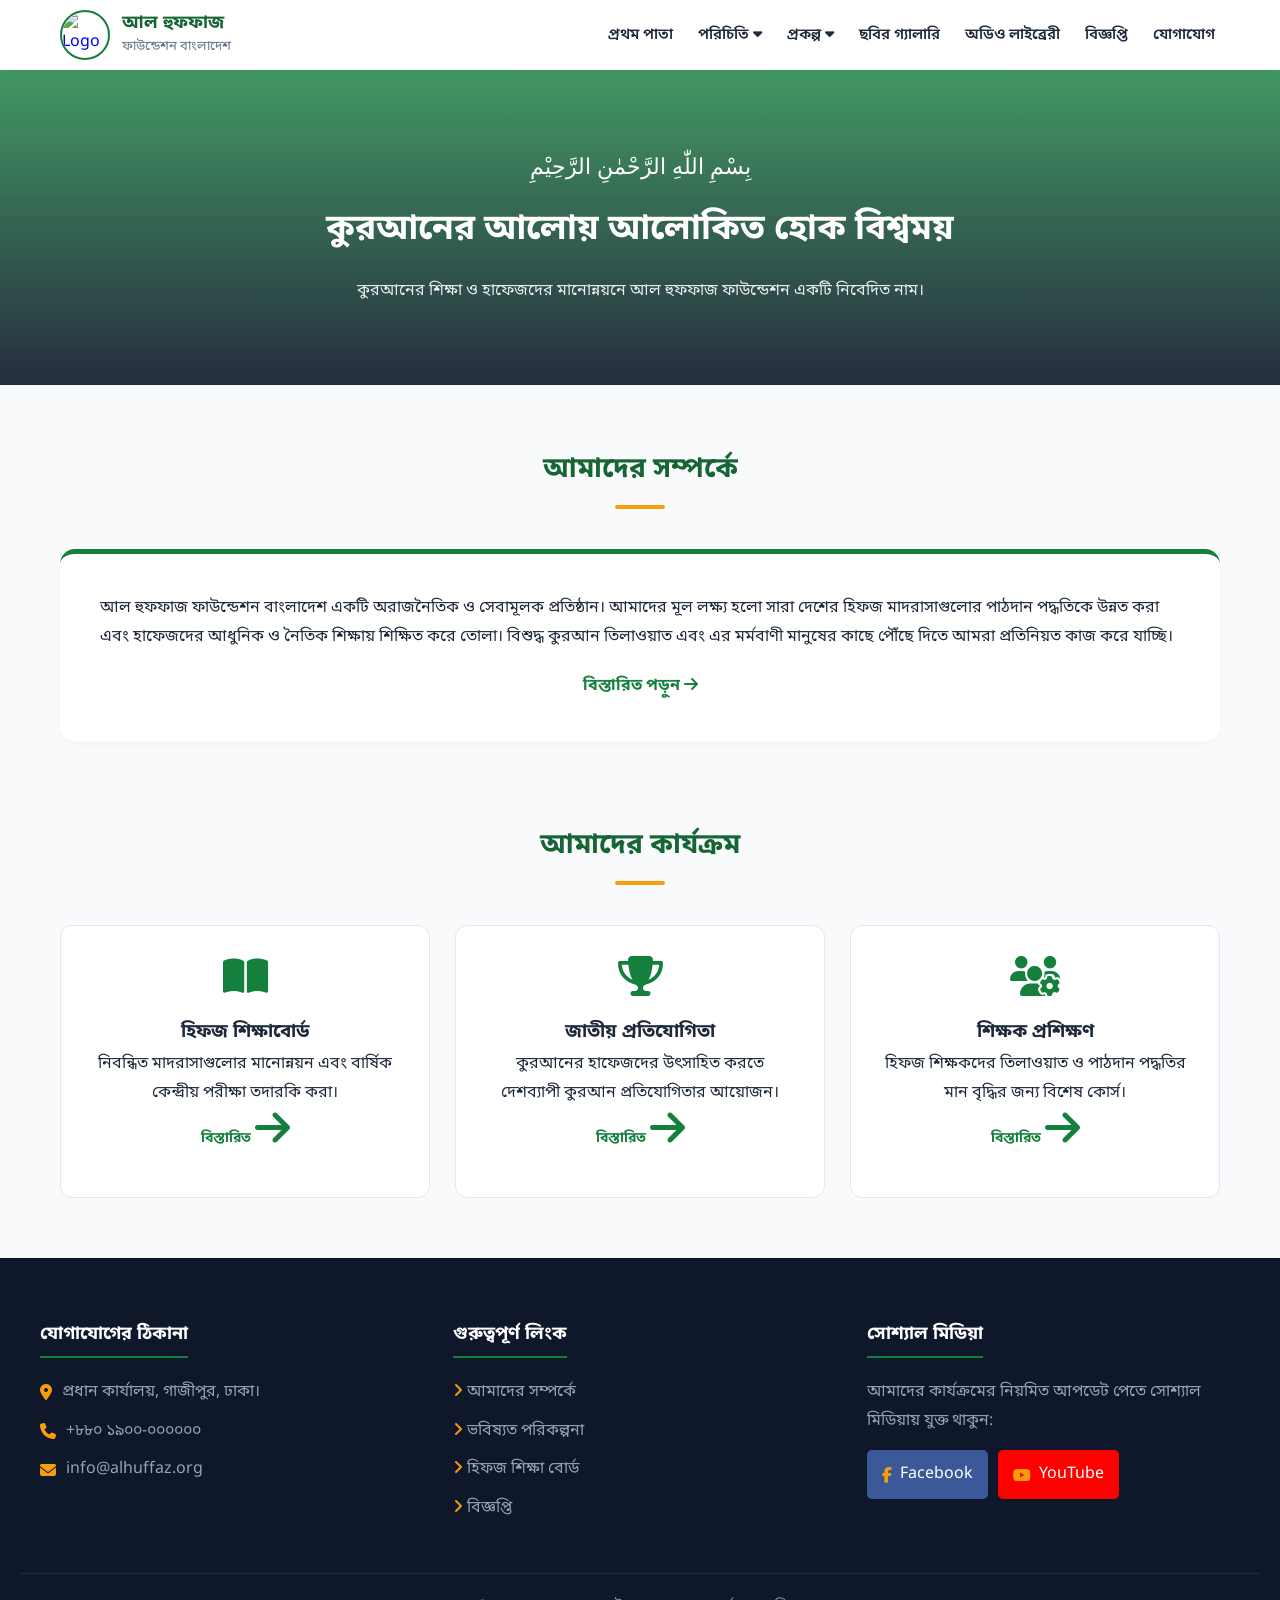
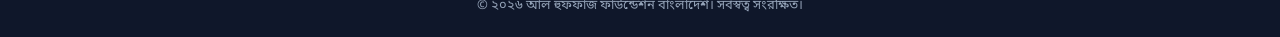
==== public/index.html @ b419d09e "Update index.html" ====
<!DOCTYPE html>
<html lang="bn">
<head>
    <meta charset="UTF-8">
    <meta name="viewport" content="width=device-width, initial-scale=1.0">
    <title>আল হুফফাজ ফাউন্ডেশন বাংলাদেশ | কুরআনের আলোয় আলোকিত বিশ্ব</title>
    
    <link href="https://fonts.googleapis.com/css2?family=Noto+Sans+Bengali:wght@300;400;500;600;700&display=swap" rel="stylesheet">
    <link rel="stylesheet" href="https://cdnjs.cloudflare.com/ajax/libs/font-awesome/6.4.0/css/all.min.css">

    <style>
        :root {
            --primary: #15803d; 
            --primary-dark: #166534;
            --accent: #f59e0b;
            --bg-soft: #f8fafc;
            --white: #ffffff;
            --text-main: #1e293b;
            --text-muted: #64748b;
            --shadow: 0 10px 15px -3px rgba(0, 0, 0, 0.1);
        }

        * { margin: 0; padding: 0; box-sizing: border-box; scroll-behavior: smooth; }
        body { font-family: 'Noto Sans Bengali', sans-serif; background-color: var(--bg-soft); color: var(--text-main); line-height: 1.8; overflow-x: hidden; }

        /* --- Header --- */
        header { background: var(--white); padding: 10px 0; position: sticky; top: 0; z-index: 1000; box-shadow: 0 2px 10px rgba(0,0,0,0.05); }
        .nav-container { max-width: 1200px; margin: 0 auto; padding: 0 20px; display: flex; justify-content: space-between; align-items: center; }
        .logo-section { display: flex; align-items: center; gap: 12px; text-decoration: none; }
        .logo-section img { width: 50px; height: 50px; border-radius: 50%; border: 2px solid var(--primary); }
        .logo-text h1 { font-size: 18px; color: var(--primary-dark); font-weight: 700; line-height: 1.2; }

        /* Navigation */
        .nav-links { display: flex; gap: 15px; list-style: none; margin: 0; }
        .nav-links li { position: relative; }
        .nav-links a { text-decoration: none; color: var(--text-main); font-weight: 600; font-size: 15px; padding: 10px 5px; transition: 0.3s; display: block; }
        .nav-links a:hover { color: var(--primary); }

        /* Dropdown */
        .dropdown-menu { display: none; position: absolute; top: 100%; left: 0; background: var(--white); min-width: 220px; box-shadow: var(--shadow); border-radius: 5px; padding: 10px 0; border: 1px solid #edf2f7; z-index: 1001; }
        @media (min-width: 1025px) { .dropdown:hover .dropdown-menu { display: block; } }
        .dropdown-menu a { display: block; padding: 8px 20px; font-weight: 400; border-bottom: 1px solid #f1f5f9; }

        /* --- Hero --- */
        .hero { background: linear-gradient(rgba(21, 128, 61, 0.8), rgba(15, 23, 42, 0.9)), url('https://images.unsplash.com/photo-1584281723351-95ad9970422c?auto=format&fit=crop&w=1600&q=80') center/cover; height: 35vh; display: flex; flex-direction: column; justify-content: center; align-items: center; text-align: center; color: white; padding: 20px; }
        .hero h2 { font-size: 2.2rem; margin-bottom: 15px; }

        /* --- Container --- */
        .container { max-width: 1200px; margin: 60px auto; padding: 0 20px; }
        .section-title { text-align: center; margin-bottom: 40px; }
        .section-title h2 { color: var(--primary-dark); font-size: 28px; }
        .line { width: 50px; height: 4px; background: var(--accent); margin: 10px auto; border-radius: 2px; }

        .content-card { background: var(--white); padding: 40px; border-radius: 15px; box-shadow: 0 4px 6px rgba(0,0,0,0.02); border-top: 5px solid var(--primary); }
        .activities-grid { display: grid; grid-template-columns: repeat(auto-fit, minmax(300px, 1fr)); gap: 25px; margin-top: 40px; }
        .card { background: var(--white); padding: 30px; border-radius: 12px; text-align: center; transition: 0.3s; border: 1px solid #e2e8f0; }
        .card:hover { transform: translateY(-5px); box-shadow: var(--shadow); }
        .card i { font-size: 40px; color: var(--primary); margin-bottom: 20px; }

        /* --- Footer --- */
        footer { background: #0f172a; color: #94a3b8; padding: 60px 20px 20px; }
        .footer-grid { max-width: 1200px; margin: 0 auto; display: grid; grid-template-columns: repeat(auto-fit, minmax(250px, 1fr)); gap: 40px; }
        .footer-col h4 { color: white; margin-bottom: 20px; font-size: 18px; border-bottom: 2px solid var(--primary); display: inline-block; padding-bottom: 5px; }
        .footer-col p { display: flex; align-items: center; gap: 10px; margin-bottom: 10px; }
        .footer-col i { color: var(--accent); }
        .footer-links { list-style: none; padding: 0; }
        .footer-links li { margin-bottom: 10px; }
        .footer-links a { color: #94a3b8; text-decoration: none; transition: 0.3s; }
        .footer-links a:hover { color: var(--accent); padding-left: 5px; }
        
        .social-icons { display: flex; flex-wrap: wrap; gap: 10px; margin-top: 15px; }
        .social-icons a { color: #fff; padding: 10px 15px; border-radius: 5px; text-decoration: none; display: inline-flex; align-items: center; gap: 8px; transition: 0.3s; }
        .social-icons .fb { background: #3b5998; }
        .social-icons .yt { background: #ff0000; }
        .social-icons a:hover { opacity: 0.8; }

        .footer-bottom { text-align: center; margin-top: 40px; padding-top: 20px; border-top: 1px solid #1e293b; font-size: 13px; }

        /* Mobile Menu */
        .menu-toggle { display: none; font-size: 24px; cursor: pointer; color: var(--primary); }

        @media (max-width: 1024px) {
            .nav-links { 
                position: fixed; top: 70px; right: -100%; /* মেনু ডানদিকে লুকানো */
                width: 280px; height: calc(100vh - 70px); background: white; 
                flex-direction: column; padding: 20px; box-shadow: -5px 0 15px rgba(0,0,0,0.1); 
                transition: right 0.4s ease-in-out; /* স্লাইড অ্যানিমেশন */
                z-index: 1000; overflow-y: auto; display: flex; margin: 0;
            }
            .nav-links.active { right: 0; /* ক্লিক করলে ডানদিক থেকে আসবে */ }
            .dropdown-menu { position: static; box-shadow: none; border-left: 2px solid var(--primary); margin-left: 10px; display: none; }
            .dropdown.active .dropdown-menu { display: block; }
            .menu-toggle { display: block; }
            .hero h2 { font-size: 1.5rem; }
        }
    </style>
</head>
<body>

    <header>
        <div class="nav-container">
            <a href="index.html" class="logo-section">
                <img src="https://res.cloudinary.com/ddvprmv9g/image/upload/v1777644601/gu7xxpbkokyrx9wgifsn.jpg" alt="Logo">
                <div class="logo-text">
                    <h1>আল হুফফাজ <br><small style="font-weight: 400; color: var(--text-muted); font-size: 13px;">ফাউন্ডেশন বাংলাদেশ</small></h1>
                </div>
            </a>

            <div class="menu-toggle" onclick="toggleMenu()">
                <i class="fas fa-bars"></i>
            </div>

            <ul class="nav-links" id="navLinks">
                <li><a href="index.html">প্রথম পাতা</a></li>
                <li class="dropdown">
                    <a href="javascript:void(0)" onclick="toggleDropdown(this.parentElement)">পরিচিতি <i class="fas fa-caret-down"></i></a>
                    <ul class="dropdown-menu">
                        <li><a href="about.html">আমাদের সম্পর্কে</a></li>
                        <li><a href="mission.html">লক্ষ্য ও উদ্দেশ্য</a></li>
                        <li><a href="plan.html">ভবিষ্যত পরিকল্পনা</a></li>
                        <li><a href="committee.html">কর্মকর্তাবৃন্দ</a></li>
                    </ul>
                </li>
                <li class="dropdown">
                    <a href="javascript:void(0)" onclick="toggleDropdown(this.parentElement)">প্রকল্প <i class="fas fa-caret-down"></i></a>
                    <ul class="dropdown-menu">
                        <li><a href="board.html">হিফজ শিক্ষা বোর্ড</a></li>
                        <li><a href="competition.html">জাতীয় হিফজুল কুরআন প্রতিযোগিতা</a></li>
                        <li><a href="training.html">হিফজ শিক্ষক প্রশিক্ষণ কোর্স</a></li>
                    </ul>
                </li>
                <li><a href="gallery.html">ছবির গ্যালারি</a></li>
                <li><a href="audio.html">অডিও লাইব্রেরী</a></li>
                <li><a href="notice.html">বিজ্ঞপ্তি</a></li>
                <li><a href="contact.html">যোগাযোগ</a></li>
            </ul>
        </div>
    </header>

    <section class="hero">
        <div style="font-size: 22px; margin-bottom: 10px;">بِسْمِ اللّٰهِ الرَّحْمٰنِ الرَّحِيْمِ</div>
        <h2>কুরআনের আলোয় আলোকিত হোক বিশ্বময়</h2>
        <p style="max-width: 700px; opacity: 0.9;">কুরআনের শিক্ষা ও হাফেজদের মানোন্নয়নে আল হুফফাজ ফাউন্ডেশন একটি নিবেদিত নাম।</p>
    </section>

    <div class="container">
        <section id="about">
            <div class="section-title">
                <h2>আমাদের সম্পর্কে</h2>
                <div class="line"></div>
            </div>
            <div class="content-card">
                <p>আল হুফফাজ ফাউন্ডেশন বাংলাদেশ একটি অরাজনৈতিক ও সেবামূলক প্রতিষ্ঠান। আমাদের মূল লক্ষ্য হলো সারা দেশের হিফজ মাদরাসাগুলোর পাঠদান পদ্ধতিকে উন্নত করা এবং হাফেজদের আধুনিক ও নৈতিক শিক্ষায় শিক্ষিত করে তোলা। বিশুদ্ধ কুরআন তিলাওয়াত এবং এর মর্মবাণী মানুষের কাছে পৌঁছে দিতে আমরা প্রতিনিয়ত কাজ করে যাচ্ছি।</p>
                <div style="text-align: center; margin-top: 20px;">
                    <a href="about.html" style="color: var(--primary); font-weight: bold; text-decoration: none;">বিস্তারিত পড়ুন <i class="fas fa-arrow-right"></i></a>
                </div>
            </div>
        </section>

        <section id="activities" style="margin-top: 80px;">
            <div class="section-title">
                <h2>আমাদের কার্যক্রম</h2>
                <div class="line"></div>
            </div>
            <div class="activities-grid">
                <div class="card">
                    <i class="fas fa-book-open"></i>
                    <h3>হিফজ শিক্ষাবোর্ড</h3>
                    <p>নিবন্ধিত মাদরাসাগুলোর মানোন্নয়ন এবং বার্ষিক কেন্দ্রীয় পরীক্ষা তদারকি করা।</p>
                    <a href="board.html" style="color: var(--primary); font-size: 14px; text-decoration: none; font-weight: bold;">বিস্তারিত <i class="fas fa-arrow-right"></i></a>
                </div>
                <div class="card">
                    <i class="fas fa-trophy"></i>
                    <h3>জাতীয় প্রতিযোগিতা</h3>
                    <p>কুরআনের হাফেজদের উৎসাহিত করতে দেশব্যাপী কুরআন প্রতিযোগিতার আয়োজন।</p>
                    <a href="competition.html" style="color: var(--primary); font-size: 14px; text-decoration: none; font-weight: bold;">বিস্তারিত <i class="fas fa-arrow-right"></i></a>
                </div>
                <div class="card">
                    <i class="fas fa-users-gear"></i>
                    <h3>শিক্ষক প্রশিক্ষণ</h3>
                    <p>হিফজ শিক্ষকদের তিলাওয়াত ও পাঠদান পদ্ধতির মান বৃদ্ধির জন্য বিশেষ কোর্স।</p>
                    <a href="training.html" style="color: var(--primary); font-size: 14px; text-decoration: none; font-weight: bold;">বিস্তারিত <i class="fas fa-arrow-right"></i></a>
                </div>
            </div>
        </section>
    </div>

    <footer>
        <div class="footer-grid">
            <div class="footer-col">
                <h4>যোগাযোগের ঠিকানা</h4>
                <p><i class="fas fa-map-marker-alt"></i> প্রধান কার্যালয়, গাজীপুর, ঢাকা।</p>
                <p><i class="fas fa-phone"></i> +৮৮০ ১৯০০-০০০০০০</p>
                <p><i class="fas fa-envelope"></i> info@alhuffaz.org</p>
            </div>
            <div class="footer-col">
                <h4>গুরুত্বপূর্ণ লিংক</h4>
                <ul class="footer-links">
                    <li><a href="about.html"><i class="fas fa-angle-right"></i> আমাদের সম্পর্কে</a></li>
                    <li><a href="plan.html"><i class="fas fa-angle-right"></i> ভবিষ্যত পরিকল্পনা</a></li>
                    <li><a href="board.html"><i class="fas fa-angle-right"></i> হিফজ শিক্ষা বোর্ড</a></li>
                    <li><a href="notice.html"><i class="fas fa-angle-right"></i> বিজ্ঞপ্তি</a></li>
                </ul>
            </div>
            <div class="footer-col">
                <h4>সোশ্যাল মিডিয়া</h4>
                <p style="margin-bottom: 15px;">আমাদের কার্যক্রমের নিয়মিত আপডেট পেতে সোশ্যাল মিডিয়ায় যুক্ত থাকুন:</p>
                <div class="social-icons">
                    <a href="https://www.facebook.com/profile.php?id=61579231990412" target="_blank" class="fb">
                        <i class="fab fa-facebook-f"></i> Facebook
                    </a>
                    <a href="https://youtube.com/@huffazulquran-ju8dk?si=KxaoWaFMnEXE7IXQ" target="_blank" class="yt">
                        <i class="fab fa-youtube"></i> YouTube
                    </a>
                </div>
            </div>
        </div>
        <div class="footer-bottom">
            &copy; ২০২৬ আল হুফফাজ ফাউন্ডেশন বাংলাদেশ। সর্বস্বত্ব সংরক্ষিত।
        </div>
    </footer>

    <script>
        // স্লাইড মেনু ওপেন/ক্লোজ ফাংশন
        function toggleMenu() {
            document.getElementById("navLinks").classList.toggle("active");
        }

        // ড্রপডাউন মেনু টগল ফাংশন
        function toggleDropdown(element) {
            if (window.innerWidth <= 1024) {
                element.classList.toggle("active");
            }
        }
    </script>
</body>
</html>
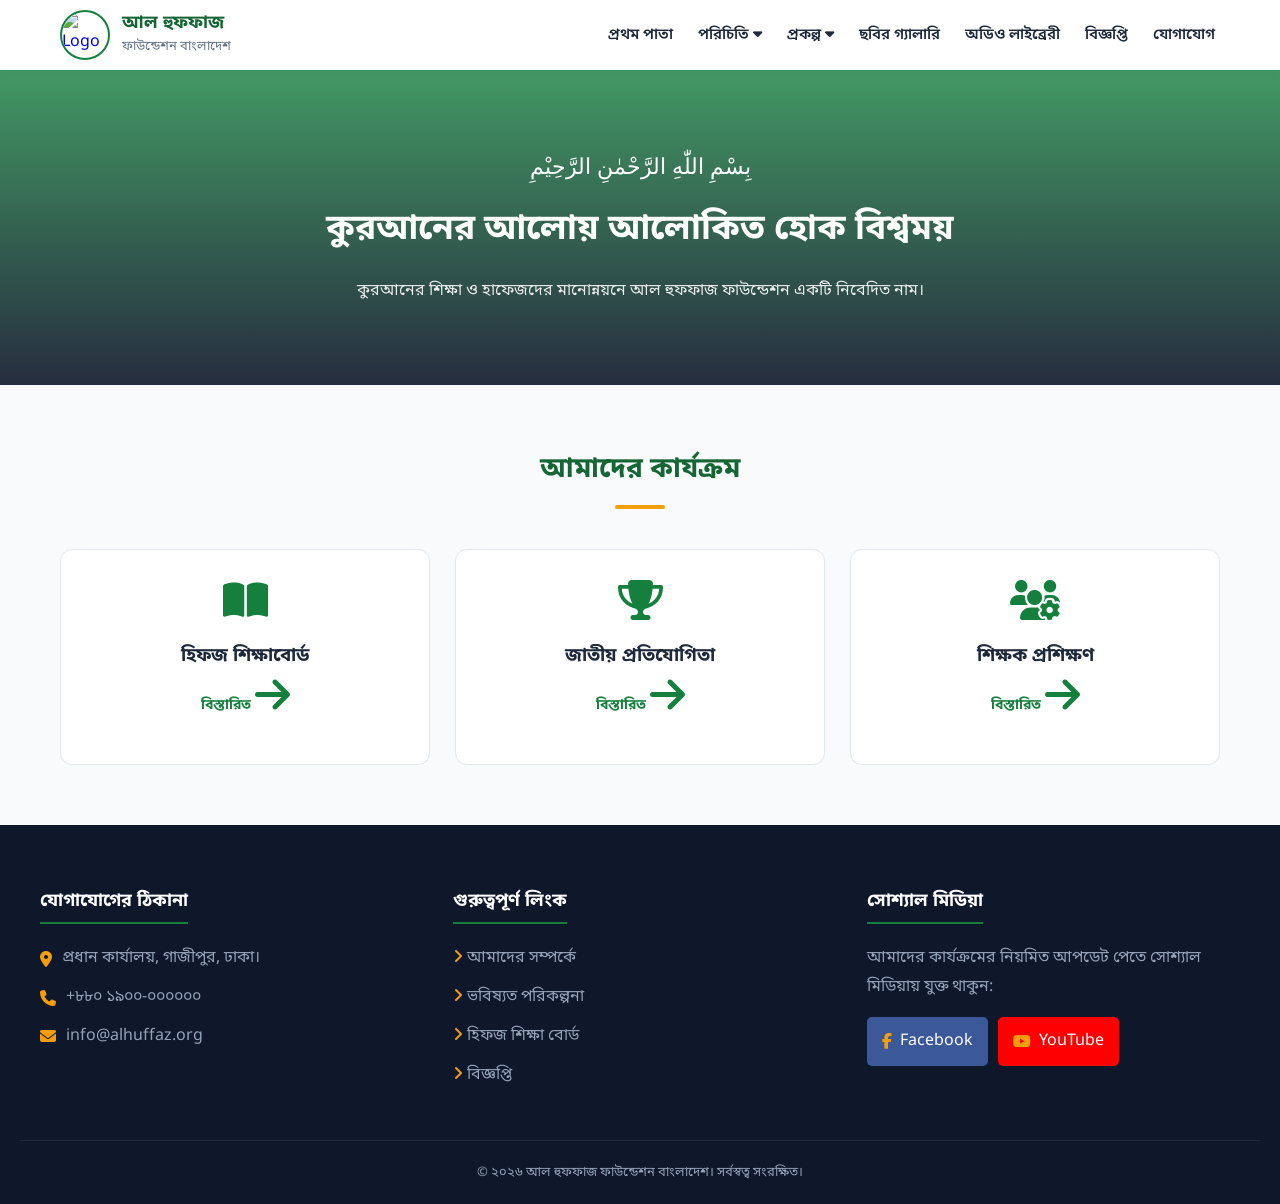
==== commit fd79e725: "Update index.html" ====
--- a/public/index.html
+++ b/public/index.html
@@ -3,161 +3,25 @@
 <head>
     <meta charset="UTF-8">
     <meta name="viewport" content="width=device-width, initial-scale=1.0">
-    <title>আল হুফফাজ ফাউন্ডেশন বাংলাদেশ | কুরআনের আলোয় আলোকিত বিশ্ব</title>
+    <title>আল হুফফাজ ফাউন্ডেশন বাংলাদেশ</title>
     
     <link href="https://fonts.googleapis.com/css2?family=Noto+Sans+Bengali:wght@300;400;500;600;700&display=swap" rel="stylesheet">
     <link rel="stylesheet" href="https://cdnjs.cloudflare.com/ajax/libs/font-awesome/6.4.0/css/all.min.css">
-
-    <style>
-        :root {
-            --primary: #15803d; 
-            --primary-dark: #166534;
-            --accent: #f59e0b;
-            --bg-soft: #f8fafc;
-            --white: #ffffff;
-            --text-main: #1e293b;
-            --text-muted: #64748b;
-            --shadow: 0 10px 15px -3px rgba(0, 0, 0, 0.1);
-        }
-
-        * { margin: 0; padding: 0; box-sizing: border-box; scroll-behavior: smooth; }
-        body { font-family: 'Noto Sans Bengali', sans-serif; background-color: var(--bg-soft); color: var(--text-main); line-height: 1.8; overflow-x: hidden; }
-
-        /* --- Header --- */
-        header { background: var(--white); padding: 10px 0; position: sticky; top: 0; z-index: 1000; box-shadow: 0 2px 10px rgba(0,0,0,0.05); }
-        .nav-container { max-width: 1200px; margin: 0 auto; padding: 0 20px; display: flex; justify-content: space-between; align-items: center; }
-        .logo-section { display: flex; align-items: center; gap: 12px; text-decoration: none; }
-        .logo-section img { width: 50px; height: 50px; border-radius: 50%; border: 2px solid var(--primary); }
-        .logo-text h1 { font-size: 18px; color: var(--primary-dark); font-weight: 700; line-height: 1.2; }
-
-        /* Navigation */
-        .nav-links { display: flex; gap: 15px; list-style: none; margin: 0; }
-        .nav-links li { position: relative; }
-        .nav-links a { text-decoration: none; color: var(--text-main); font-weight: 600; font-size: 15px; padding: 10px 5px; transition: 0.3s; display: block; }
-        .nav-links a:hover { color: var(--primary); }
-
-        /* Dropdown */
-        .dropdown-menu { display: none; position: absolute; top: 100%; left: 0; background: var(--white); min-width: 220px; box-shadow: var(--shadow); border-radius: 5px; padding: 10px 0; border: 1px solid #edf2f7; z-index: 1001; }
-        @media (min-width: 1025px) { .dropdown:hover .dropdown-menu { display: block; } }
-        .dropdown-menu a { display: block; padding: 8px 20px; font-weight: 400; border-bottom: 1px solid #f1f5f9; }
-
-        /* --- Hero --- */
-        .hero { background: linear-gradient(rgba(21, 128, 61, 0.8), rgba(15, 23, 42, 0.9)), url('https://images.unsplash.com/photo-1584281723351-95ad9970422c?auto=format&fit=crop&w=1600&q=80') center/cover; height: 35vh; display: flex; flex-direction: column; justify-content: center; align-items: center; text-align: center; color: white; padding: 20px; }
-        .hero h2 { font-size: 2.2rem; margin-bottom: 15px; }
-
-        /* --- Container --- */
-        .container { max-width: 1200px; margin: 60px auto; padding: 0 20px; }
-        .section-title { text-align: center; margin-bottom: 40px; }
-        .section-title h2 { color: var(--primary-dark); font-size: 28px; }
-        .line { width: 50px; height: 4px; background: var(--accent); margin: 10px auto; border-radius: 2px; }
-
-        .content-card { background: var(--white); padding: 40px; border-radius: 15px; box-shadow: 0 4px 6px rgba(0,0,0,0.02); border-top: 5px solid var(--primary); }
-        .activities-grid { display: grid; grid-template-columns: repeat(auto-fit, minmax(300px, 1fr)); gap: 25px; margin-top: 40px; }
-        .card { background: var(--white); padding: 30px; border-radius: 12px; text-align: center; transition: 0.3s; border: 1px solid #e2e8f0; }
-        .card:hover { transform: translateY(-5px); box-shadow: var(--shadow); }
-        .card i { font-size: 40px; color: var(--primary); margin-bottom: 20px; }
-
-        /* --- Footer --- */
-        footer { background: #0f172a; color: #94a3b8; padding: 60px 20px 20px; }
-        .footer-grid { max-width: 1200px; margin: 0 auto; display: grid; grid-template-columns: repeat(auto-fit, minmax(250px, 1fr)); gap: 40px; }
-        .footer-col h4 { color: white; margin-bottom: 20px; font-size: 18px; border-bottom: 2px solid var(--primary); display: inline-block; padding-bottom: 5px; }
-        .footer-col p { display: flex; align-items: center; gap: 10px; margin-bottom: 10px; }
-        .footer-col i { color: var(--accent); }
-        .footer-links { list-style: none; padding: 0; }
-        .footer-links li { margin-bottom: 10px; }
-        .footer-links a { color: #94a3b8; text-decoration: none; transition: 0.3s; }
-        .footer-links a:hover { color: var(--accent); padding-left: 5px; }
-        
-        .social-icons { display: flex; flex-wrap: wrap; gap: 10px; margin-top: 15px; }
-        .social-icons a { color: #fff; padding: 10px 15px; border-radius: 5px; text-decoration: none; display: inline-flex; align-items: center; gap: 8px; transition: 0.3s; }
-        .social-icons .fb { background: #3b5998; }
-        .social-icons .yt { background: #ff0000; }
-        .social-icons a:hover { opacity: 0.8; }
-
-        .footer-bottom { text-align: center; margin-top: 40px; padding-top: 20px; border-top: 1px solid #1e293b; font-size: 13px; }
-
-        /* Mobile Menu */
-        .menu-toggle { display: none; font-size: 24px; cursor: pointer; color: var(--primary); }
-
-        @media (max-width: 1024px) {
-            .nav-links { 
-                position: fixed; top: 70px; right: -100%; /* মেনু ডানদিকে লুকানো */
-                width: 280px; height: calc(100vh - 70px); background: white; 
-                flex-direction: column; padding: 20px; box-shadow: -5px 0 15px rgba(0,0,0,0.1); 
-                transition: right 0.4s ease-in-out; /* স্লাইড অ্যানিমেশন */
-                z-index: 1000; overflow-y: auto; display: flex; margin: 0;
-            }
-            .nav-links.active { right: 0; /* ক্লিক করলে ডানদিক থেকে আসবে */ }
-            .dropdown-menu { position: static; box-shadow: none; border-left: 2px solid var(--primary); margin-left: 10px; display: none; }
-            .dropdown.active .dropdown-menu { display: block; }
-            .menu-toggle { display: block; }
-            .hero h2 { font-size: 1.5rem; }
-        }
-    </style>
+    
+    <link rel="stylesheet" href="style.css">
 </head>
 <body>
 
-    <header>
-        <div class="nav-container">
-            <a href="index.html" class="logo-section">
-                <img src="https://res.cloudinary.com/ddvprmv9g/image/upload/v1777644601/gu7xxpbkokyrx9wgifsn.jpg" alt="Logo">
-                <div class="logo-text">
-                    <h1>আল হুফফাজ <br><small style="font-weight: 400; color: var(--text-muted); font-size: 13px;">ফাউন্ডেশন বাংলাদেশ</small></h1>
-                </div>
-            </a>
+    <div id="header-placeholder"></div>
 
-            <div class="menu-toggle" onclick="toggleMenu()">
-                <i class="fas fa-bars"></i>
-            </div>
-
-            <ul class="nav-links" id="navLinks">
-                <li><a href="index.html">প্রথম পাতা</a></li>
-                <li class="dropdown">
-                    <a href="javascript:void(0)" onclick="toggleDropdown(this.parentElement)">পরিচিতি <i class="fas fa-caret-down"></i></a>
-                    <ul class="dropdown-menu">
-                        <li><a href="about.html">আমাদের সম্পর্কে</a></li>
-                        <li><a href="mission.html">লক্ষ্য ও উদ্দেশ্য</a></li>
-                        <li><a href="plan.html">ভবিষ্যত পরিকল্পনা</a></li>
-                        <li><a href="committee.html">কর্মকর্তাবৃন্দ</a></li>
-                    </ul>
-                </li>
-                <li class="dropdown">
-                    <a href="javascript:void(0)" onclick="toggleDropdown(this.parentElement)">প্রকল্প <i class="fas fa-caret-down"></i></a>
-                    <ul class="dropdown-menu">
-                        <li><a href="board.html">হিফজ শিক্ষা বোর্ড</a></li>
-                        <li><a href="competition.html">জাতীয় হিফজুল কুরআন প্রতিযোগিতা</a></li>
-                        <li><a href="training.html">হিফজ শিক্ষক প্রশিক্ষণ কোর্স</a></li>
-                    </ul>
-                </li>
-                <li><a href="gallery.html">ছবির গ্যালারি</a></li>
-                <li><a href="audio.html">অডিও লাইব্রেরী</a></li>
-                <li><a href="notice.html">বিজ্ঞপ্তি</a></li>
-                <li><a href="contact.html">যোগাযোগ</a></li>
-            </ul>
-        </div>
-    </header>
-
-    <section class="hero">
+    <section class="hero" style="height: 35vh; display: flex; flex-direction: column; justify-content: center; align-items: center; text-align: center; color: white; background: linear-gradient(rgba(21, 128, 61, 0.8), rgba(15, 23, 42, 0.9)), url('https://images.unsplash.com/photo-1584281723351-95ad9970422c?auto=format&fit=crop&w=1600&q=80') center/cover;">
         <div style="font-size: 22px; margin-bottom: 10px;">بِسْمِ اللّٰهِ الرَّحْمٰنِ الرَّحِيْمِ</div>
-        <h2>কুরআনের আলোয় আলোকিত হোক বিশ্বময়</h2>
+        <h2 style="font-size: 2.2rem; margin-bottom: 15px;">কুরআনের আলোয় আলোকিত হোক বিশ্বময়</h2>
         <p style="max-width: 700px; opacity: 0.9;">কুরআনের শিক্ষা ও হাফেজদের মানোন্নয়নে আল হুফফাজ ফাউন্ডেশন একটি নিবেদিত নাম।</p>
     </section>
 
     <div class="container">
-        <section id="about">
-            <div class="section-title">
-                <h2>আমাদের সম্পর্কে</h2>
-                <div class="line"></div>
-            </div>
-            <div class="content-card">
-                <p>আল হুফফাজ ফাউন্ডেশন বাংলাদেশ একটি অরাজনৈতিক ও সেবামূলক প্রতিষ্ঠান। আমাদের মূল লক্ষ্য হলো সারা দেশের হিফজ মাদরাসাগুলোর পাঠদান পদ্ধতিকে উন্নত করা এবং হাফেজদের আধুনিক ও নৈতিক শিক্ষায় শিক্ষিত করে তোলা। বিশুদ্ধ কুরআন তিলাওয়াত এবং এর মর্মবাণী মানুষের কাছে পৌঁছে দিতে আমরা প্রতিনিয়ত কাজ করে যাচ্ছি।</p>
-                <div style="text-align: center; margin-top: 20px;">
-                    <a href="about.html" style="color: var(--primary); font-weight: bold; text-decoration: none;">বিস্তারিত পড়ুন <i class="fas fa-arrow-right"></i></a>
-                </div>
-            </div>
-        </section>
-
-        <section id="activities" style="margin-top: 80px;">
+        <section id="activities" style="margin-top: 40px;">
             <div class="section-title">
                 <h2>আমাদের কার্যক্রম</h2>
                 <div class="line"></div>
@@ -166,72 +30,24 @@
                 <div class="card">
                     <i class="fas fa-book-open"></i>
                     <h3>হিফজ শিক্ষাবোর্ড</h3>
-                    <p>নিবন্ধিত মাদরাসাগুলোর মানোন্নয়ন এবং বার্ষিক কেন্দ্রীয় পরীক্ষা তদারকি করা।</p>
                     <a href="board.html" style="color: var(--primary); font-size: 14px; text-decoration: none; font-weight: bold;">বিস্তারিত <i class="fas fa-arrow-right"></i></a>
                 </div>
                 <div class="card">
                     <i class="fas fa-trophy"></i>
                     <h3>জাতীয় প্রতিযোগিতা</h3>
-                    <p>কুরআনের হাফেজদের উৎসাহিত করতে দেশব্যাপী কুরআন প্রতিযোগিতার আয়োজন।</p>
                     <a href="competition.html" style="color: var(--primary); font-size: 14px; text-decoration: none; font-weight: bold;">বিস্তারিত <i class="fas fa-arrow-right"></i></a>
                 </div>
                 <div class="card">
                     <i class="fas fa-users-gear"></i>
                     <h3>শিক্ষক প্রশিক্ষণ</h3>
-                    <p>হিফজ শিক্ষকদের তিলাওয়াত ও পাঠদান পদ্ধতির মান বৃদ্ধির জন্য বিশেষ কোর্স।</p>
                     <a href="training.html" style="color: var(--primary); font-size: 14px; text-decoration: none; font-weight: bold;">বিস্তারিত <i class="fas fa-arrow-right"></i></a>
                 </div>
             </div>
         </section>
     </div>
 
-    <footer>
-        <div class="footer-grid">
-            <div class="footer-col">
-                <h4>যোগাযোগের ঠিকানা</h4>
-                <p><i class="fas fa-map-marker-alt"></i> প্রধান কার্যালয়, গাজীপুর, ঢাকা।</p>
-                <p><i class="fas fa-phone"></i> +৮৮০ ১৯০০-০০০০০০</p>
-                <p><i class="fas fa-envelope"></i> info@alhuffaz.org</p>
-            </div>
-            <div class="footer-col">
-                <h4>গুরুত্বপূর্ণ লিংক</h4>
-                <ul class="footer-links">
-                    <li><a href="about.html"><i class="fas fa-angle-right"></i> আমাদের সম্পর্কে</a></li>
-                    <li><a href="plan.html"><i class="fas fa-angle-right"></i> ভবিষ্যত পরিকল্পনা</a></li>
-                    <li><a href="board.html"><i class="fas fa-angle-right"></i> হিফজ শিক্ষা বোর্ড</a></li>
-                    <li><a href="notice.html"><i class="fas fa-angle-right"></i> বিজ্ঞপ্তি</a></li>
-                </ul>
-            </div>
-            <div class="footer-col">
-                <h4>সোশ্যাল মিডিয়া</h4>
-                <p style="margin-bottom: 15px;">আমাদের কার্যক্রমের নিয়মিত আপডেট পেতে সোশ্যাল মিডিয়ায় যুক্ত থাকুন:</p>
-                <div class="social-icons">
-                    <a href="https://www.facebook.com/profile.php?id=61579231990412" target="_blank" class="fb">
-                        <i class="fab fa-facebook-f"></i> Facebook
-                    </a>
-                    <a href="https://youtube.com/@huffazulquran-ju8dk?si=KxaoWaFMnEXE7IXQ" target="_blank" class="yt">
-                        <i class="fab fa-youtube"></i> YouTube
-                    </a>
-                </div>
-            </div>
-        </div>
-        <div class="footer-bottom">
-            &copy; ২০২৬ আল হুফফাজ ফাউন্ডেশন বাংলাদেশ। সর্বস্বত্ব সংরক্ষিত।
-        </div>
-    </footer>
+    <div id="footer-placeholder"></div>
 
-    <script>
-        // স্লাইড মেনু ওপেন/ক্লোজ ফাংশন
-        function toggleMenu() {
-            document.getElementById("navLinks").classList.toggle("active");
-        }
-
-        // ড্রপডাউন মেনু টগল ফাংশন
-        function toggleDropdown(element) {
-            if (window.innerWidth <= 1024) {
-                element.classList.toggle("active");
-            }
-        }
-    </script>
+    <script src="script.js"></script>
 </body>
 </html>
--- a/public/style.css
+++ b/public/style.css
@@ -0,0 +1,69 @@
+:root {
+    --primary: #15803d; 
+    --primary-dark: #166534;
+    --accent: #f59e0b;
+    --bg-soft: #f8fafc;
+    --white: #ffffff;
+    --text-main: #1e293b;
+    --text-muted: #64748b;
+    --shadow: 0 10px 15px -3px rgba(0, 0, 0, 0.1);
+}
+
+* { margin: 0; padding: 0; box-sizing: border-box; scroll-behavior: smooth; }
+body { font-family: 'Noto Sans Bengali', sans-serif; background-color: var(--bg-soft); color: var(--text-main); line-height: 1.8; overflow-x: hidden; }
+
+/* Header CSS */
+header { background: var(--white); padding: 10px 0; position: sticky; top: 0; z-index: 1000; box-shadow: 0 2px 10px rgba(0,0,0,0.05); }
+.nav-container { max-width: 1200px; margin: 0 auto; padding: 0 20px; display: flex; justify-content: space-between; align-items: center; }
+.logo-section { display: flex; align-items: center; gap: 12px; text-decoration: none; }
+.logo-section img { width: 50px; height: 50px; border-radius: 50%; border: 2px solid var(--primary); }
+.logo-text h1 { font-size: 18px; color: var(--primary-dark); font-weight: 700; line-height: 1.2; }
+.nav-links { display: flex; gap: 15px; list-style: none; margin: 0; }
+.nav-links li { position: relative; }
+.nav-links a { text-decoration: none; color: var(--text-main); font-weight: 600; font-size: 15px; padding: 10px 5px; transition: 0.3s; display: block; }
+.nav-links a:hover { color: var(--primary); }
+.dropdown-menu { display: none; position: absolute; top: 100%; left: 0; background: var(--white); min-width: 220px; box-shadow: var(--shadow); border-radius: 5px; padding: 10px 0; border: 1px solid #edf2f7; z-index: 1001; }
+@media (min-width: 1025px) { .dropdown:hover .dropdown-menu { display: block; } }
+.dropdown-menu a { display: block; padding: 8px 20px; font-weight: 400; border-bottom: 1px solid #f1f5f9; }
+
+/* Page Header */
+.page-header { background: linear-gradient(rgba(21, 128, 61, 0.9), rgba(22, 101, 52, 0.9)), url('https://images.unsplash.com/photo-1584281723351-95ad9970422c?auto=format&fit=crop&w=1600&q=80') center/cover; padding: 60px 20px; text-align: center; color: white; margin-bottom: 40px; }
+.page-header h2 { font-size: 32px; font-weight: 700; margin: 0; }
+
+/* Container & Cards */
+.container { max-width: 1200px; margin: 60px auto; padding: 0 20px; }
+.section-title { text-align: center; margin-bottom: 40px; }
+.section-title h2 { color: var(--primary-dark); font-size: 28px; }
+.line { width: 50px; height: 4px; background: var(--accent); margin: 10px auto; border-radius: 2px; }
+.content-card { background: var(--white); padding: 40px; border-radius: 15px; box-shadow: 0 4px 6px rgba(0,0,0,0.02); border-top: 5px solid var(--primary); }
+.activities-grid { display: grid; grid-template-columns: repeat(auto-fit, minmax(300px, 1fr)); gap: 25px; margin-top: 40px; }
+.card { background: var(--white); padding: 30px; border-radius: 12px; text-align: center; transition: 0.3s; border: 1px solid #e2e8f0; }
+.card:hover { transform: translateY(-5px); box-shadow: var(--shadow); }
+.card i { font-size: 40px; color: var(--primary); margin-bottom: 20px; }
+
+/* Footer CSS */
+footer { background: #0f172a; color: #94a3b8; padding: 60px 20px 20px; }
+.footer-grid { max-width: 1200px; margin: 0 auto; display: grid; grid-template-columns: repeat(auto-fit, minmax(250px, 1fr)); gap: 40px; }
+.footer-col h4 { color: white; margin-bottom: 20px; font-size: 18px; border-bottom: 2px solid var(--primary); display: inline-block; padding-bottom: 5px; }
+.footer-col p { display: flex; align-items: center; gap: 10px; margin-bottom: 10px; }
+.footer-col i { color: var(--accent); }
+.footer-links { list-style: none; padding: 0; }
+.footer-links li { margin-bottom: 10px; }
+.footer-links a { color: #94a3b8; text-decoration: none; transition: 0.3s; }
+.footer-links a:hover { color: var(--accent); padding-left: 5px; }
+.social-icons { display: flex; flex-wrap: wrap; gap: 10px; margin-top: 15px; }
+.social-icons a { color: #fff; padding: 10px 15px; border-radius: 5px; text-decoration: none; display: inline-flex; align-items: center; gap: 8px; transition: 0.3s; }
+.social-icons .fb { background: #3b5998; }
+.social-icons .yt { background: #ff0000; }
+.social-icons a:hover { opacity: 0.8; }
+.footer-bottom { text-align: center; margin-top: 40px; padding-top: 20px; border-top: 1px solid #1e293b; font-size: 13px; }
+
+/* Mobile Menu CSS */
+.menu-toggle { display: none; font-size: 24px; cursor: pointer; color: var(--primary); }
+@media (max-width: 1024px) {
+    .nav-links { position: fixed; top: 70px; right: -100%; width: 280px; height: calc(100vh - 70px); background: white; flex-direction: column; padding: 20px; box-shadow: -5px 0 15px rgba(0,0,0,0.1); transition: right 0.4s ease-in-out; z-index: 1000; overflow-y: auto; display: flex; margin: 0;}
+    .nav-links.active { right: 0; }
+    .dropdown-menu { position: static; box-shadow: none; border-left: 2px solid var(--primary); margin-left: 10px; display: none; }
+    .dropdown.active .dropdown-menu { display: block; }
+    .menu-toggle { display: block; }
+                }
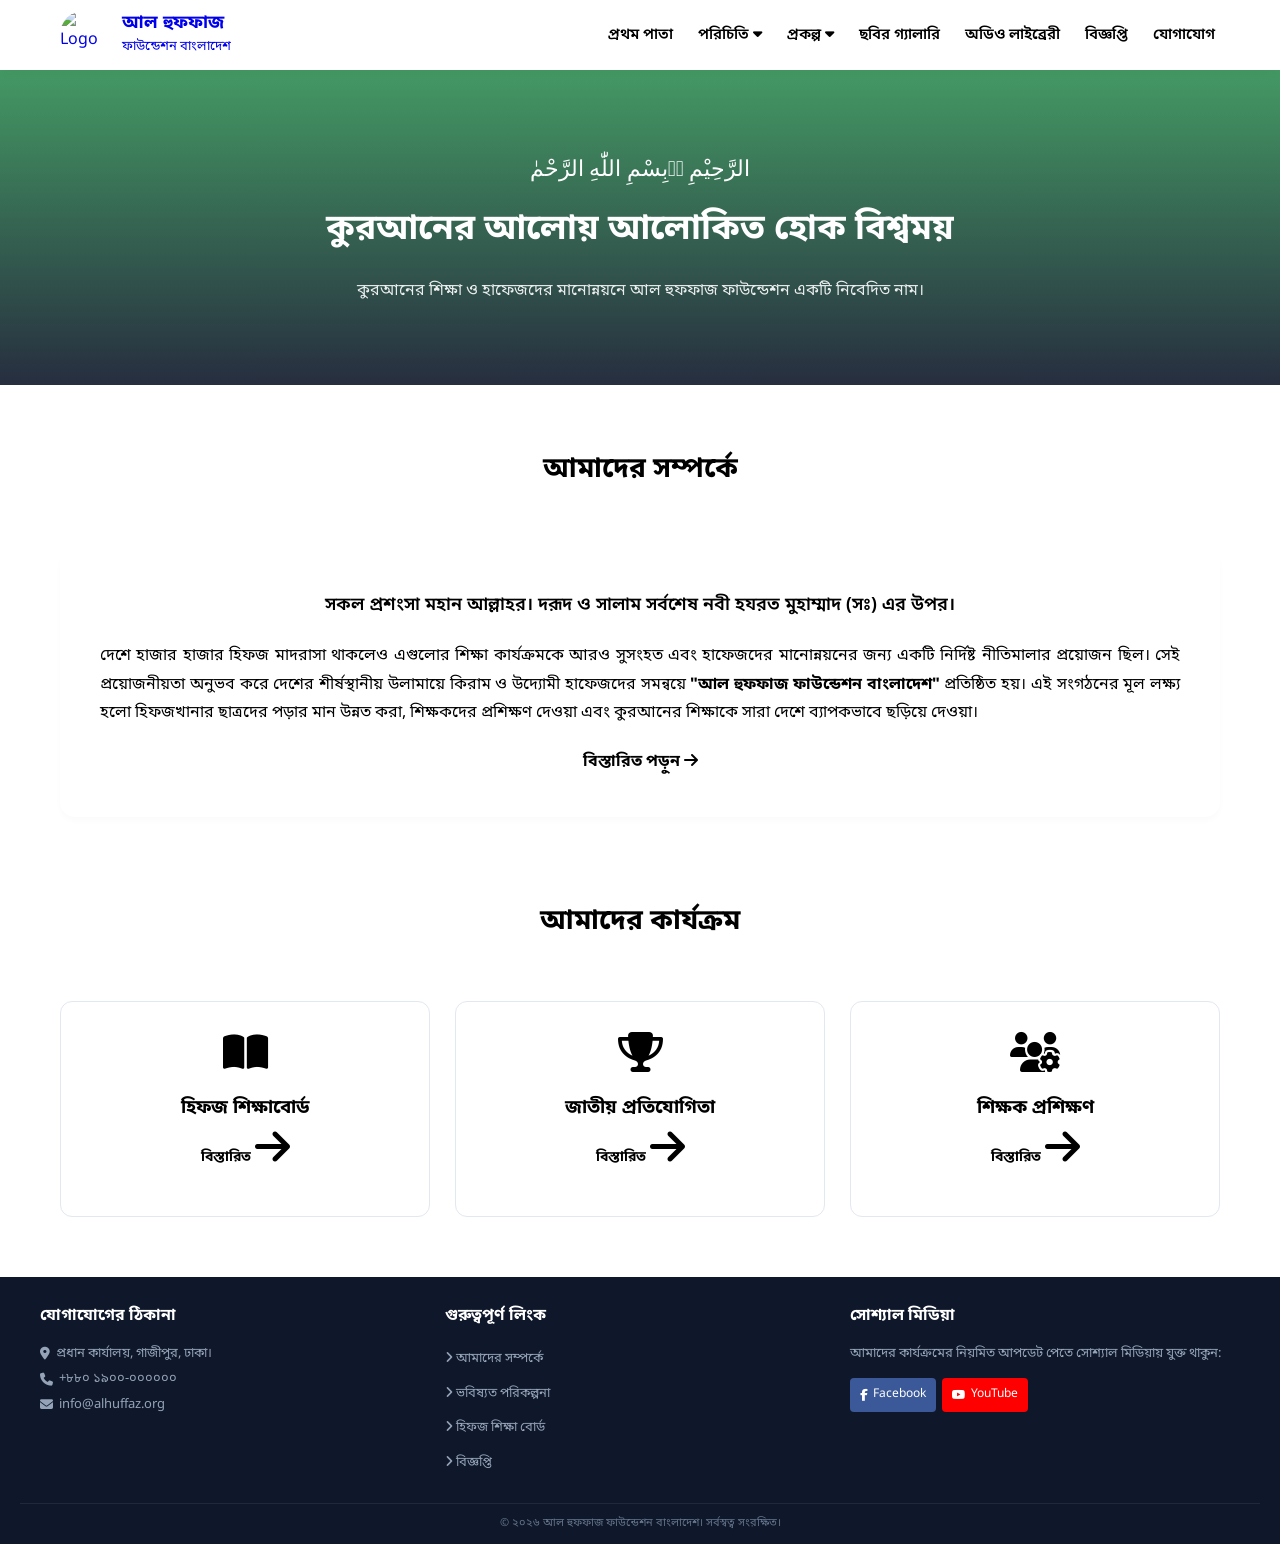
==== commit 3527f56e: "Update index.html" ====
--- a/public/index.html
+++ b/public/index.html
@@ -3,7 +3,7 @@
 <head>
     <meta charset="UTF-8">
     <meta name="viewport" content="width=device-width, initial-scale=1.0">
-    <title>আল হুফফাজ ফাউন্ডেশন বাংলাদেশ</title>
+    <title>আল হুফফাজ ফাউন্ডেশন বাংলাদেশ | কুরআনের আলোয় আলোকিত বিশ্বময়</title>
     
     <link href="https://fonts.googleapis.com/css2?family=Noto+Sans+Bengali:wght@300;400;500;600;700&display=swap" rel="stylesheet">
     <link rel="stylesheet" href="https://cdnjs.cloudflare.com/ajax/libs/font-awesome/6.4.0/css/all.min.css">
@@ -15,13 +15,32 @@
     <div id="header-placeholder"></div>
 
     <section class="hero" style="height: 35vh; display: flex; flex-direction: column; justify-content: center; align-items: center; text-align: center; color: white; background: linear-gradient(rgba(21, 128, 61, 0.8), rgba(15, 23, 42, 0.9)), url('https://images.unsplash.com/photo-1584281723351-95ad9970422c?auto=format&fit=crop&w=1600&q=80') center/cover;">
-        <div style="font-size: 22px; margin-bottom: 10px;">بِسْمِ اللّٰهِ الرَّحْمٰنِ الرَّحِيْمِ</div>
-        <h2 style="font-size: 2.2rem; margin-bottom: 15px;">কুরআনের আলোয় আলোকিত হোক বিশ্বময়</h2>
+        <div style="font-size: 22px; margin-bottom: 10px; font-family: serif;">بِسْمِ اللّٰهِ الرَّحْمٰনِ الرَّحِيْمِ</div>
+        <h2 style="font-size: 2.2rem; margin-bottom: 15px; font-weight: 700;">কুরআনের আলোয় আলোকিত হোক বিশ্বময়</h2>
         <p style="max-width: 700px; opacity: 0.9;">কুরআনের শিক্ষা ও হাফেজদের মানোন্নয়নে আল হুফফাজ ফাউন্ডেশন একটি নিবেদিত নাম।</p>
     </section>
 
     <div class="container">
-        <section id="activities" style="margin-top: 40px;">
+        
+        <section id="about">
+            <div class="section-title">
+                <h2>আমাদের সম্পর্কে</h2>
+                <div class="line"></div>
+            </div>
+            <div class="content-card">
+                <p style="text-align: center; color: var(--primary); font-weight: 600; margin-bottom: 20px; font-size: 18px;">
+                    সকল প্রশংসা মহান আল্লাহর। দরূদ ও সালাম সর্বশেষ নবী হযরত মুহাম্মাদ (সঃ) এর উপর।
+                </p>
+                <p style="text-align: justify;">
+                    দেশে হাজার হাজার হিফজ মাদরাসা থাকলেও এগুলোর শিক্ষা কার্যক্রমকে আরও সুসংহত এবং হাফেজদের মানোন্নয়নের জন্য একটি নির্দিষ্ট নীতিমালার প্রয়োজন ছিল। সেই প্রয়োজনীয়তা অনুভব করে দেশের শীর্ষস্থানীয় উলামায়ে কিরাম ও উদ্যোমী হাফেজদের সমন্বয়ে <strong>"আল হুফফাজ ফাউন্ডেশন বাংলাদেশ"</strong> প্রতিষ্ঠিত হয়। এই সংগঠনের মূল লক্ষ্য হলো হিফজখানার ছাত্রদের পড়ার মান উন্নত করা, শিক্ষকদের প্রশিক্ষণ দেওয়া এবং কুরআনের শিক্ষাকে সারা দেশে ব্যাপকভাবে ছড়িয়ে দেওয়া।
+                </p>
+                <div style="text-align: center; margin-top: 20px;">
+                    <a href="about.html" style="color: var(--primary); font-weight: bold; text-decoration: none;">বিস্তারিত পড়ুন <i class="fas fa-arrow-right"></i></a>
+                </div>
+            </div>
+        </section>
+
+        <section id="activities" style="margin-top: 80px;">
             <div class="section-title">
                 <h2>আমাদের কার্যক্রম</h2>
                 <div class="line"></div>
--- a/public/style.css
+++ b/public/style.css
@@ -1,4 +1,4 @@
-:root {
+::root {
     --primary: #15803d; 
     --primary-dark: #166534;
     --accent: #f59e0b;
@@ -41,22 +41,22 @@
 .card:hover { transform: translateY(-5px); box-shadow: var(--shadow); }
 .card i { font-size: 40px; color: var(--primary); margin-bottom: 20px; }
 
-/* Footer CSS */
-footer { background: #0f172a; color: #94a3b8; padding: 60px 20px 20px; }
-.footer-grid { max-width: 1200px; margin: 0 auto; display: grid; grid-template-columns: repeat(auto-fit, minmax(250px, 1fr)); gap: 40px; }
-.footer-col h4 { color: white; margin-bottom: 20px; font-size: 18px; border-bottom: 2px solid var(--primary); display: inline-block; padding-bottom: 5px; }
-.footer-col p { display: flex; align-items: center; gap: 10px; margin-bottom: 10px; }
+/* Footer CSS (মোবাইলের জন্য সাইজ অনেক ছোট করা হয়েছে) */
+footer { background: #0f172a; color: #94a3b8; padding: 25px 20px 10px; margin-top: 40px; }
+.footer-grid { max-width: 1200px; margin: 0 auto; display: grid; grid-template-columns: repeat(auto-fit, minmax(250px, 1fr)); gap: 15px; }
+.footer-col h4 { color: white; margin-bottom: 8px; font-size: 16px; border-bottom: 2px solid var(--primary); display: inline-block; padding-bottom: 5px; }
+.footer-col p { display: flex; align-items: center; gap: 6px; margin-bottom: 6px; font-size: 13px; line-height: 1.5; }
 .footer-col i { color: var(--accent); }
 .footer-links { list-style: none; padding: 0; }
-.footer-links li { margin-bottom: 10px; }
-.footer-links a { color: #94a3b8; text-decoration: none; transition: 0.3s; }
+.footer-links li { margin-bottom: 6px; }
+.footer-links a { color: #94a3b8; text-decoration: none; transition: 0.3s; font-size: 13px; }
 .footer-links a:hover { color: var(--accent); padding-left: 5px; }
-.social-icons { display: flex; flex-wrap: wrap; gap: 10px; margin-top: 15px; }
-.social-icons a { color: #fff; padding: 10px 15px; border-radius: 5px; text-decoration: none; display: inline-flex; align-items: center; gap: 8px; transition: 0.3s; }
+.social-icons { display: flex; flex-wrap: wrap; gap: 6px; margin-top: 8px; }
+.social-icons a { color: #fff; padding: 6px 10px; border-radius: 4px; text-decoration: none; display: inline-flex; align-items: center; gap: 5px; font-size: 12px; transition: 0.3s; }
 .social-icons .fb { background: #3b5998; }
 .social-icons .yt { background: #ff0000; }
 .social-icons a:hover { opacity: 0.8; }
-.footer-bottom { text-align: center; margin-top: 40px; padding-top: 20px; border-top: 1px solid #1e293b; font-size: 13px; }
+.footer-bottom { text-align: center; margin-top: 20px; padding-top: 10px; border-top: 1px solid #1e293b; font-size: 11px; color: #64748b; }
 
 /* Mobile Menu CSS */
 .menu-toggle { display: none; font-size: 24px; cursor: pointer; color: var(--primary); }
@@ -66,4 +66,4 @@
     .dropdown-menu { position: static; box-shadow: none; border-left: 2px solid var(--primary); margin-left: 10px; display: none; }
     .dropdown.active .dropdown-menu { display: block; }
     .menu-toggle { display: block; }
-                }
+}
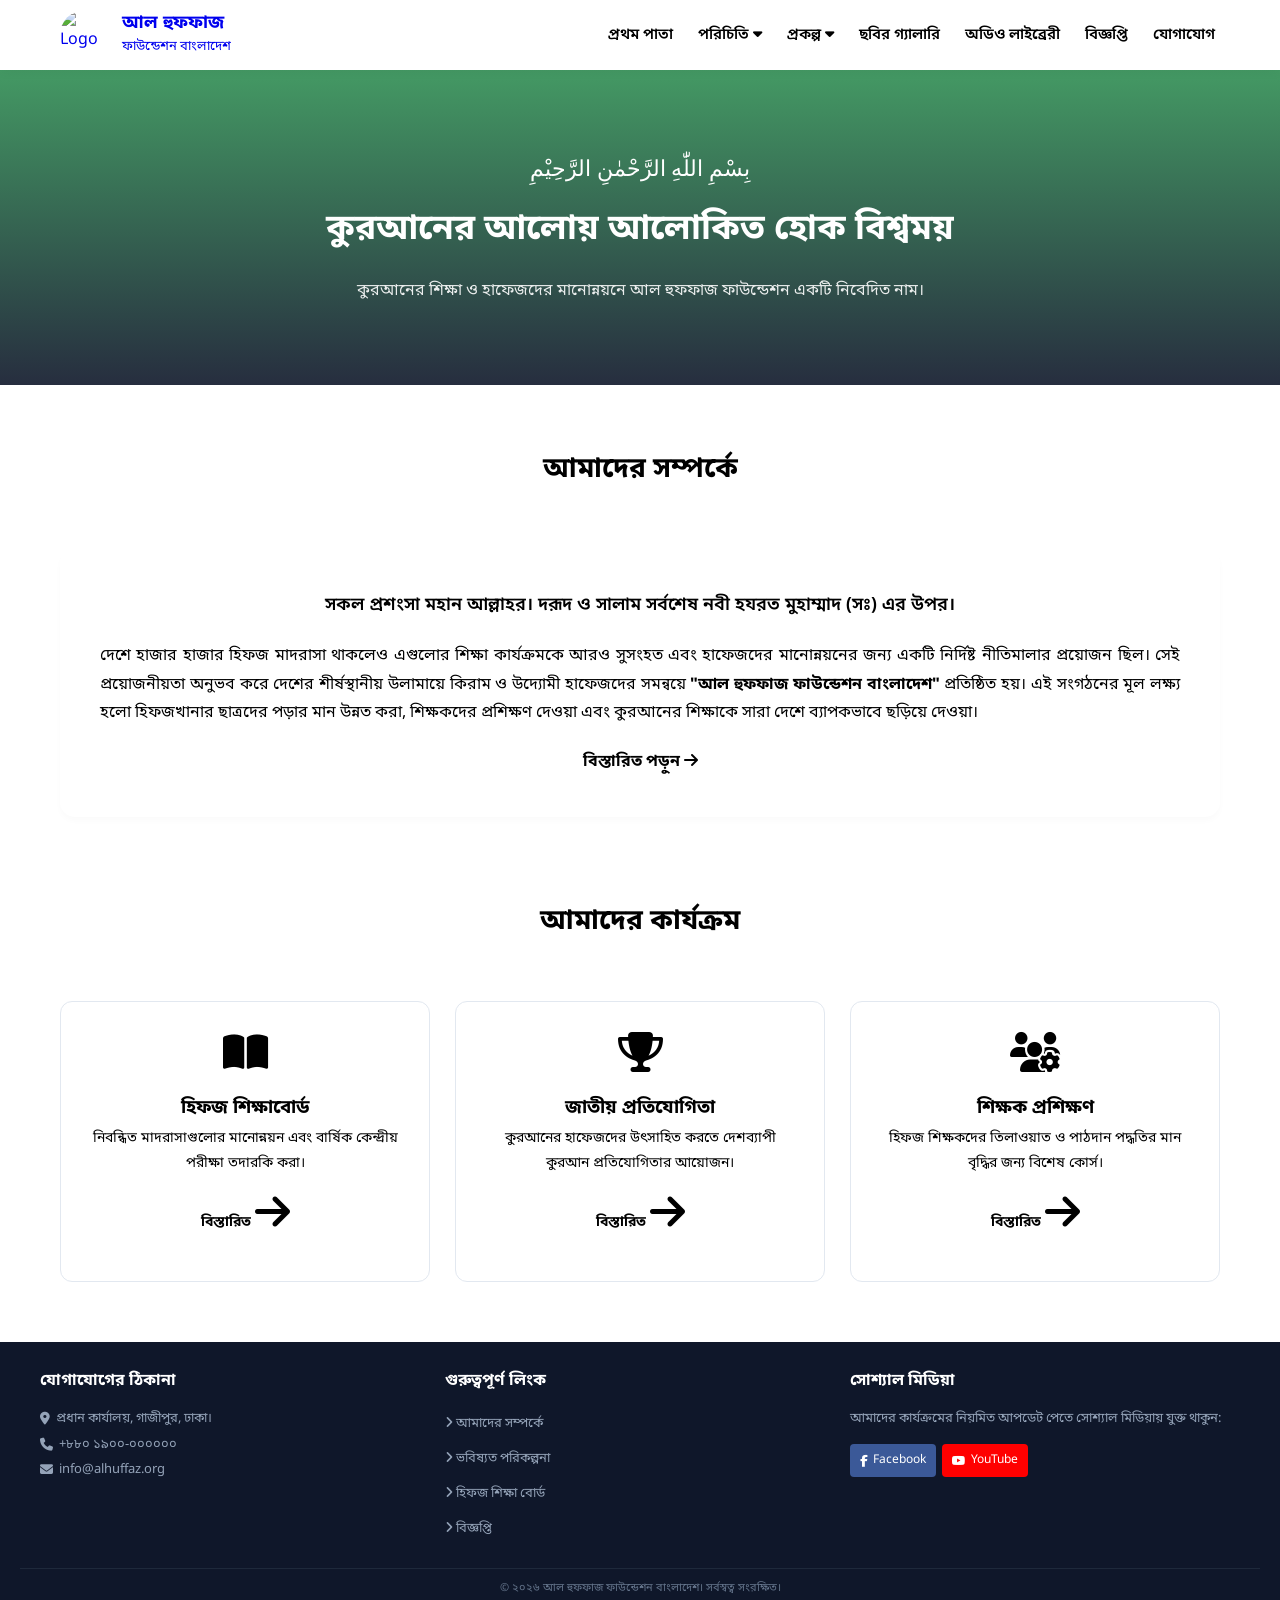
==== commit c88306f5: "Update index.html" ====
--- a/public/index.html
+++ b/public/index.html
@@ -15,7 +15,7 @@
     <div id="header-placeholder"></div>
 
     <section class="hero" style="height: 35vh; display: flex; flex-direction: column; justify-content: center; align-items: center; text-align: center; color: white; background: linear-gradient(rgba(21, 128, 61, 0.8), rgba(15, 23, 42, 0.9)), url('https://images.unsplash.com/photo-1584281723351-95ad9970422c?auto=format&fit=crop&w=1600&q=80') center/cover;">
-        <div style="font-size: 22px; margin-bottom: 10px; font-family: serif;">بِسْمِ اللّٰهِ الرَّحْمٰনِ الرَّحِيْمِ</div>
+        <div style="font-size: 22px; margin-bottom: 10px; font-family: serif;">بِسْمِ اللّٰهِ الرَّحْمٰنِ الرَّحِيْمِ</div>
         <h2 style="font-size: 2.2rem; margin-bottom: 15px; font-weight: 700;">কুরআনের আলোয় আলোকিত হোক বিশ্বময়</h2>
         <p style="max-width: 700px; opacity: 0.9;">কুরআনের শিক্ষা ও হাফেজদের মানোন্নয়নে আল হুফফাজ ফাউন্ডেশন একটি নিবেদিত নাম।</p>
     </section>
@@ -49,16 +49,19 @@
                 <div class="card">
                     <i class="fas fa-book-open"></i>
                     <h3>হিফজ শিক্ষাবোর্ড</h3>
+                    <p style="font-size: 14px; color: var(--text-muted); margin-bottom: 15px;">নিবন্ধিত মাদরাসাগুলোর মানোন্নয়ন এবং বার্ষিক কেন্দ্রীয় পরীক্ষা তদারকি করা।</p>
                     <a href="board.html" style="color: var(--primary); font-size: 14px; text-decoration: none; font-weight: bold;">বিস্তারিত <i class="fas fa-arrow-right"></i></a>
                 </div>
                 <div class="card">
                     <i class="fas fa-trophy"></i>
                     <h3>জাতীয় প্রতিযোগিতা</h3>
+                    <p style="font-size: 14px; color: var(--text-muted); margin-bottom: 15px;">কুরআনের হাফেজদের উৎসাহিত করতে দেশব্যাপী কুরআন প্রতিযোগিতার আয়োজন।</p>
                     <a href="competition.html" style="color: var(--primary); font-size: 14px; text-decoration: none; font-weight: bold;">বিস্তারিত <i class="fas fa-arrow-right"></i></a>
                 </div>
                 <div class="card">
                     <i class="fas fa-users-gear"></i>
                     <h3>শিক্ষক প্রশিক্ষণ</h3>
+                    <p style="font-size: 14px; color: var(--text-muted); margin-bottom: 15px;">হিফজ শিক্ষকদের তিলাওয়াত ও পাঠদান পদ্ধতির মান বৃদ্ধির জন্য বিশেষ কোর্স।</p>
                     <a href="training.html" style="color: var(--primary); font-size: 14px; text-decoration: none; font-weight: bold;">বিস্তারিত <i class="fas fa-arrow-right"></i></a>
                 </div>
             </div>
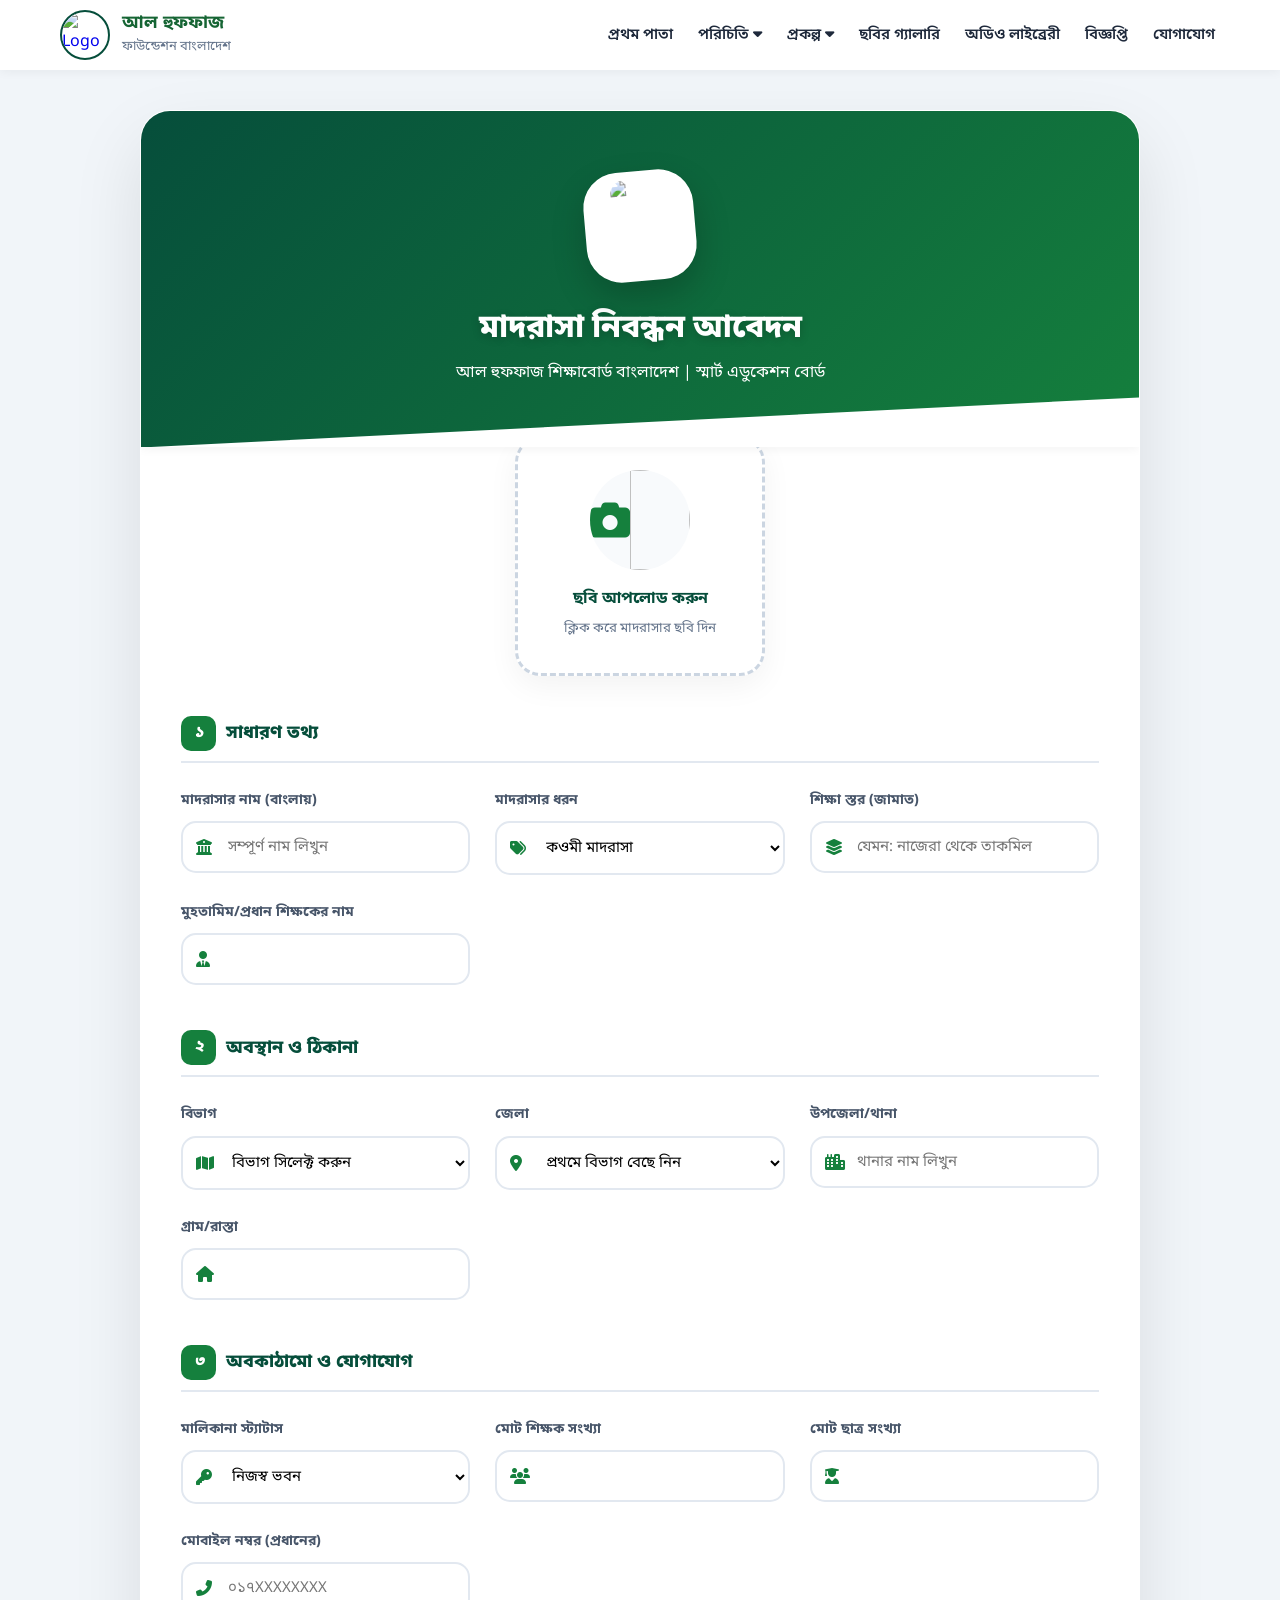
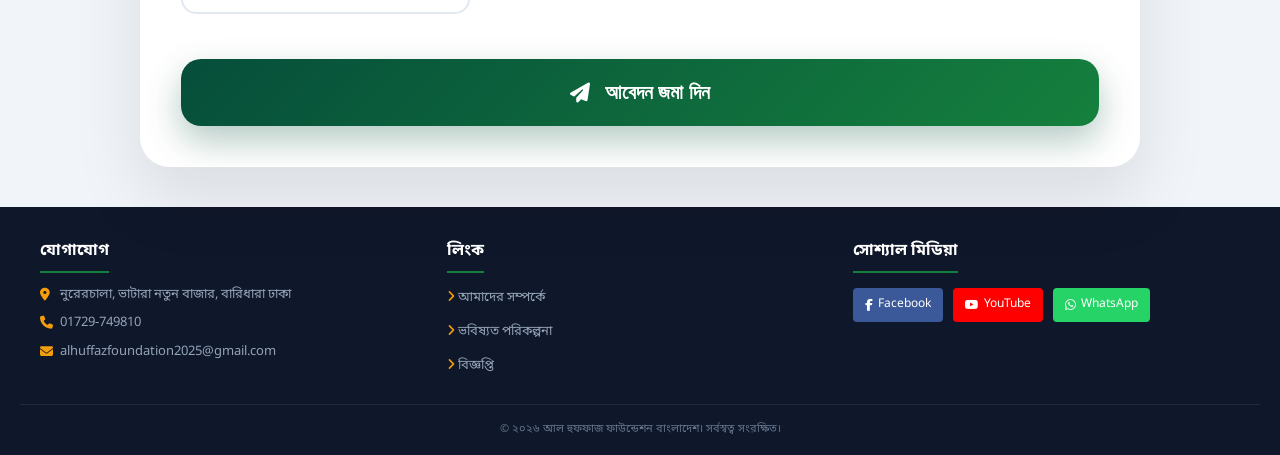
==== commit cd352d86: "Update index.html" ====
--- a/public/index.html
+++ b/public/index.html
@@ -3,73 +3,328 @@
 <head>
     <meta charset="UTF-8">
     <meta name="viewport" content="width=device-width, initial-scale=1.0">
-    <title>আল হুফফাজ ফাউন্ডেশন বাংলাদেশ | কুরআনের আলোয় আলোকিত বিশ্বময়</title>
+    <title>মাদরাসা নিবন্ধন আবেদন | আল হুফফাজ</title>
     
-    <link href="https://fonts.googleapis.com/css2?family=Noto+Sans+Bengali:wght@300;400;500;600;700&display=swap" rel="stylesheet">
+    <link href="https://fonts.googleapis.com/css2?family=Noto+Sans+Bengali:wght@300;400;500;600;700&family=Poppins:wght@400;600;700&display=swap" rel="stylesheet">
     <link rel="stylesheet" href="https://cdnjs.cloudflare.com/ajax/libs/font-awesome/6.4.0/css/all.min.css">
+    <link rel="stylesheet" href="style.css">
     
-    <link rel="stylesheet" href="style.css">
+    <script src="https://cdnjs.cloudflare.com/ajax/libs/jspdf/2.5.1/jspdf.umd.min.js"></script>
+    <script src="https://cdnjs.cloudflare.com/ajax/libs/html2canvas/1.4.1/html2canvas.min.js"></script>
+
+    <style>
+        :root { --primary: #064e3b; --secondary: #15803d; --accent: #f59e0b; --bg: #f1f5f9; --glass: rgba(255, 255, 255, 0.95); }
+        body { font-family: 'Noto Sans Bengali', sans-serif; background: var(--bg); margin: 0; }
+
+        .reg-container { max-width: 1000px; margin: 40px auto; background: var(--glass); border-radius: 30px; box-shadow: 0 30px 70px rgba(0,0,0,0.1); overflow: hidden; border: 1px solid rgba(255,255,255,0.3); backdrop-filter: blur(10px); }
+        
+        .reg-header { background: linear-gradient(135deg, var(--primary), var(--secondary)); color: #fff; padding: 60px 20px; text-align: center; position: relative; }
+        .reg-header::after { content: ""; position: absolute; bottom: 0; left: 0; width: 100%; height: 50px; background: white; clip-path: polygon(0 100%, 100% 100%, 100% 0); }
+        .logo-box { width: 110px; height: 110px; background: #fff; padding: 8px; border-radius: 35px; margin: 0 auto 20px; box-shadow: 0 15px 35px rgba(0,0,0,0.2); transform: rotate(-5deg); transition: 0.3s; }
+        .logo-box:hover { transform: rotate(0deg) scale(1.05); }
+        .logo-box img { width: 100%; border-radius: 30px; }
+        .reg-header h1 { font-size: 32px; font-weight: 800; margin: 0; text-shadow: 0 2px 10px rgba(0,0,0,0.2); }
+        
+        .photo-widget { background: #fff; border: 3px dashed #cbd5e1; border-radius: 25px; padding: 30px; text-align: center; cursor: pointer; transition: 0.3s; position: relative; margin: -50px auto 40px; width: 250px; box-shadow: 0 10px 30px rgba(0,0,0,0.05); z-index: 10; animation: pulseBorder 2s infinite; }
+        .photo-widget:hover { border-color: var(--secondary); background: #f0fdf4; }
+        @keyframes pulseBorder { 0% { border-color: #cbd5e1; } 50% { border-color: var(--accent); } 100% { border-color: #cbd5e1; } }
+        .photo-preview-circle { width: 100px; height: 100px; background: #f8fafc; border-radius: 50%; margin: 0 auto 15px; display: flex; align-items: center; justify-content: center; font-size: 40px; color: var(--secondary); overflow: hidden; }
+        .photo-preview-circle img { width: 100%; height: 100%; object-fit: cover; }
+
+        .main-form { padding: 40px; }
+        .form-section { margin-bottom: 45px; }
+        .section-title { font-size: 18px; font-weight: 800; color: var(--primary); display: flex; align-items: center; gap: 10px; margin-bottom: 25px; padding-bottom: 10px; border-bottom: 2px solid #e2e8f0; }
+        .section-title i { background: var(--secondary); color: #fff; width: 35px; height: 35px; border-radius: 10px; display: flex; align-items: center; justify-content: center; font-size: 16px; }
+
+        .grid { display: grid; grid-template-columns: repeat(auto-fit, minmax(280px, 1fr)); gap: 25px; }
+        .input-group { display: flex; flex-direction: column; gap: 8px; }
+        .input-group label { font-size: 14px; font-weight: 700; color: #475569; }
+        .input-wrapper { position: relative; }
+        .input-wrapper i { position: absolute; left: 15px; top: 50%; transform: translateY(-50%); color: var(--secondary); }
+        .input-wrapper input, .input-wrapper select { width: 100%; padding: 14px 15px 14px 45px; border: 2px solid #e2e8f0; border-radius: 15px; font-size: 15px; transition: 0.3s; box-sizing: border-box; background: #fff; font-family: inherit; }
+        .input-wrapper input:focus, .input-wrapper select:focus { border-color: var(--secondary); box-shadow: 0 0 0 5px rgba(21, 128, 61, 0.1); outline: none; }
+
+        .btn-submit { background: linear-gradient(135deg, var(--primary), var(--secondary)); color: #fff; border: none; padding: 22px; font-size: 20px; font-weight: 800; width: 100%; border-radius: 20px; cursor: pointer; transition: 0.4s; box-shadow: 0 15px 35px rgba(6, 78, 59, 0.3); display: flex; align-items: center; justify-content: center; gap: 15px; }
+        .btn-submit:hover { transform: translateY(-5px); box-shadow: 0 20px 45px rgba(6, 78, 59, 0.4); }
+
+        .overlay-center { position: fixed; inset: 0; background: rgba(15, 23, 42, 0.95); backdrop-filter: blur(15px); z-index: 1000000; display: none; flex-direction: column; align-items: center; justify-content: center; color: white; }
+        .loader-ring { width: 120px; height: 120px; border-radius: 50%; border: 4px solid rgba(255,255,255,0.1); border-top: 4px solid var(--accent); animation: spin 1s linear infinite; display: flex; align-items: center; justify-content: center; }
+        .loader-text { position: absolute; font-family: 'Poppins', sans-serif; font-weight: 800; font-size: 24px; }
+        @keyframes spin { to { transform: rotate(360deg); } }
+
+        .success-card { background: #fff; padding: 50px 30px; border-radius: 40px; text-align: center; width: 90%; max-width: 450px; color: #1e293b; transform: scale(0.8); transition: 0.5s cubic-bezier(0.34, 1.56, 0.64, 1); }
+        .success-card.show { transform: scale(1); }
+        .check-icon { width: 100px; height: 100px; background: #dcfce7; color: #10b981; font-size: 50px; border-radius: 50%; display: flex; align-items: center; justify-content: center; margin: 0 auto 30px; }
+
+        @media (max-width: 600px) { .main-form { padding: 20px; } .reg-header h1 { font-size: 24px; } }
+    </style>
 </head>
 <body>
 
     <div id="header-placeholder"></div>
 
-    <section class="hero" style="height: 35vh; display: flex; flex-direction: column; justify-content: center; align-items: center; text-align: center; color: white; background: linear-gradient(rgba(21, 128, 61, 0.8), rgba(15, 23, 42, 0.9)), url('https://images.unsplash.com/photo-1584281723351-95ad9970422c?auto=format&fit=crop&w=1600&q=80') center/cover;">
-        <div style="font-size: 22px; margin-bottom: 10px; font-family: serif;">بِسْمِ اللّٰهِ الرَّحْمٰنِ الرَّحِيْمِ</div>
-        <h2 style="font-size: 2.2rem; margin-bottom: 15px; font-weight: 700;">কুরআনের আলোয় আলোকিত হোক বিশ্বময়</h2>
-        <p style="max-width: 700px; opacity: 0.9;">কুরআনের শিক্ষা ও হাফেজদের মানোন্নয়নে আল হুফফাজ ফাউন্ডেশন একটি নিবেদিত নাম।</p>
-    </section>
-
-    <div class="container">
+    <div class="overlay-center" id="loaderOverlay">
+        <div class="loader-ring"></div>
+        <div class="loader-text"><span id="pNum">0</span>%</div>
+        <h2 style="margin-top: 40px; font-weight: 300;">আবেদন প্রসেস হচ্ছে...</h2>
+    </div>
+
+    <div class="overlay-center" id="successOverlay" style="background: rgba(15, 23, 42, 0.8);">
+        <div class="success-card" id="successCard">
+            <div class="check-icon"><i class="fas fa-check"></i></div>
+            <h2 style="color: var(--primary); margin-bottom: 10px;">আলহামদুলিল্লাহ!</h2>
+            <p style="font-size: 15px; color: #64748b; line-height: 1.6; margin-bottom: 25px;">
+                আপনার মাদরাসার আবেদনটি <b>সফলভাবে জমা হয়েছে</b>। যাচাই-বাছাই শেষে চূড়ান্ত সিদ্ধান্ত জানানো হবে। আপনার ট্র্যাকিং আইডি ও আবেদনপত্রের PDF ডাউনলোড হচ্ছে।
+            </p>
+            <h3 id="finalRegId" style="background: #f1f5f9; padding: 15px; border-radius: 15px; color: var(--secondary);">ট্র্যাকিং আইডি: AHFB-XX-XXXX</h3>
+            <button class="btn-submit" onclick="location.reload()" style="margin-top: 30px; padding: 15px;">ঠিক আছে</button>
+        </div>
+    </div>
+
+    <div class="reg-container">
+        <header class="reg-header">
+            <div class="logo-box"><img src="https://res.cloudinary.com/ddvprmv9g/image/upload/v1777644601/gu7xxpbkokyrx9wgifsn.jpg" alt="Logo"></div>
+            <h1>মাদরাসা নিবন্ধন আবেদন</h1>
+            <p>আল হুফফাজ শিক্ষাবোর্ড বাংলাদেশ | স্মার্ট এডুকেশন বোর্ড</p>
+        </header>
+
+        <form class="main-form" id="regForm">
+            
+            <div class="photo-widget" onclick="document.getElementById('pInput').click()">
+                <div class="photo-preview-circle" id="pCircle">
+                    <i class="fas fa-camera"></i>
+                    <img id="pImg">
+                </div>
+                <div class="photo-guide-text">
+                    <strong style="color: var(--primary);">ছবি আপলোড করুন</strong><br>
+                    <small style="color: #64748b;">ক্লিক করে মাদরাসার ছবি দিন</small>
+                </div>
+                <input type="file" id="pInput" accept="image/*" style="display:none;">
+            </div>
+
+            <div class="form-section">
+                <div class="section-title"><i>১</i> সাধারণ তথ্য</div>
+                <div class="grid">
+                    <div class="input-group">
+                        <label>মাদরাসার নাম (বাংলায়)</label>
+                        <div class="input-wrapper"><i class="fas fa-university"></i><input type="text" id="mName" placeholder="সম্পূর্ণ নাম লিখুন" required></div>
+                    </div>
+                    <div class="input-group">
+                        <label>মাদরাসার ধরন</label>
+                        <div class="input-wrapper"><i class="fas fa-tags"></i>
+                            <select id="mType">
+                                <option value="কওমী">কওমী মাদরাসা</option>
+                                <option value="হিফজ">হিফজ মাদরাসা</option>
+                                <option value="নূরানী">নূরানী ও মক্তব</option>
+                                <option value="প্রাইভেট">প্রাইভেট মাদরাসা</option>
+                            </select>
+                        </div>
+                    </div>
+                    <div class="input-group">
+                        <label>শিক্ষা স্তর (জামাত)</label>
+                        <div class="input-wrapper"><i class="fas fa-layer-group"></i><input type="text" id="mLevel" placeholder="যেমন: নাজেরা থেকে তাকমিল" required></div>
+                    </div>
+                    <div class="input-group">
+                        <label>মুহতামিম/প্রধান শিক্ষকের নাম</label>
+                        <div class="input-wrapper"><i class="fas fa-user-tie"></i><input type="text" id="mPrincipal" required></div>
+                    </div>
+                </div>
+            </div>
+
+            <div class="form-section">
+                <div class="section-title"><i>২</i> অবস্থান ও ঠিকানা</div>
+                <div class="grid">
+                    <div class="input-group">
+                        <label>বিভাগ</label>
+                        <div class="input-wrapper"><i class="fas fa-map"></i>
+                            <select id="mDiv" onchange="updateDistricts()" required>
+                                <option value="">বিভাগ সিলেক্ট করুন</option>
+                                <option value="ঢাকা">ঢাকা</option>
+                                <option value="চট্টগ্রাম">চট্টগ্রাম</option>
+                                <option value="রাজশাহী">রাজশাহী</option>
+                                <option value="সিলেট">সিলেট</option>
+                                <option value="খুলনা">খুলনা</option>
+                                <option value="বরিশাল">বরিশাল</option>
+                                <option value="রংপুর">রংপুর</option>
+                                <option value="ময়মনসিংহ">ময়মনসিংহ</option>
+                            </select>
+                        </div>
+                    </div>
+                    <div class="input-group">
+                        <label>জেলা</label>
+                        <div class="input-wrapper"><i class="fas fa-map-marker-alt"></i><select id="mDist" required><option value="">প্রথমে বিভাগ বেছে নিন</option></select></div>
+                    </div>
+                    <div class="input-group">
+                        <label>উপজেলা/থানা</label>
+                        <div class="input-wrapper"><i class="fas fa-city"></i><input type="text" id="mThana" placeholder="থানার নাম লিখুন" required></div>
+                    </div>
+                    <div class="input-group">
+                        <label>গ্রাম/রাস্তা</label>
+                        <div class="input-wrapper"><i class="fas fa-home"></i><input type="text" id="mVillage" required></div>
+                    </div>
+                </div>
+            </div>
+
+            <div class="form-section">
+                <div class="section-title"><i>৩</i> অবকাঠামো ও যোগাযোগ</div>
+                <div class="grid">
+                    <div class="input-group">
+                        <label>মালিকানা স্ট্যাটাস</label>
+                        <div class="input-wrapper"><i class="fas fa-key"></i>
+                            <select id="mOwner">
+                                <option value="নিজস্ব ভবন">নিজস্ব ভবন</option>
+                                <option value="ভাড়া ভবন">ভাড়া ভবন</option>
+                                <option value="মালিকানাধীন">ব্যক্তি মালিকানাধীন</option>
+                            </select>
+                        </div>
+                    </div>
+                    <div class="input-group">
+                        <label>মোট শিক্ষক সংখ্যা</label>
+                        <div class="input-wrapper"><i class="fas fa-users"></i><input type="number" id="tCount" required></div>
+                    </div>
+                    <div class="input-group">
+                        <label>মোট ছাত্র সংখ্যা</label>
+                        <div class="input-wrapper"><i class="fas fa-user-graduate"></i><input type="number" id="sCount" required></div>
+                    </div>
+                    <div class="input-group">
+                        <label>মোবাইল নম্বর (প্রধানের)</label>
+                        <div class="input-wrapper"><i class="fas fa-phone-alt"></i><input type="tel" id="mPhone" maxlength="11" placeholder="০১৭XXXXXXXX" required></div>
+                    </div>
+                </div>
+            </div>
+
+            <button type="submit" class="btn-submit">
+                <i class="fas fa-paper-plane"></i> আবেদন জমা দিন
+            </button>
+        </form>
+    </div>
+
+    <div id="footer-placeholder"></div>
+    <div id="pdf-render-box" style="position: absolute; left: -9999px; top: 0; width: 794px; display: none;"></div>
+    <script src="script.js"></script>
+
+    <script type="module">
+        import { initializeApp } from "https://www.gstatic.com/firebasejs/10.8.0/firebase-app.js";
+        import { getFirestore, collection, addDoc, serverTimestamp } from "https://www.gstatic.com/firebasejs/10.8.0/firebase-firestore.js";
         
-        <section id="about">
-            <div class="section-title">
-                <h2>আমাদের সম্পর্কে</h2>
-                <div class="line"></div>
-            </div>
-            <div class="content-card">
-                <p style="text-align: center; color: var(--primary); font-weight: 600; margin-bottom: 20px; font-size: 18px;">
-                    সকল প্রশংসা মহান আল্লাহর। দরূদ ও সালাম সর্বশেষ নবী হযরত মুহাম্মাদ (সঃ) এর উপর।
-                </p>
-                <p style="text-align: justify;">
-                    দেশে হাজার হাজার হিফজ মাদরাসা থাকলেও এগুলোর শিক্ষা কার্যক্রমকে আরও সুসংহত এবং হাফেজদের মানোন্নয়নের জন্য একটি নির্দিষ্ট নীতিমালার প্রয়োজন ছিল। সেই প্রয়োজনীয়তা অনুভব করে দেশের শীর্ষস্থানীয় উলামায়ে কিরাম ও উদ্যোমী হাফেজদের সমন্বয়ে <strong>"আল হুফফাজ ফাউন্ডেশন বাংলাদেশ"</strong> প্রতিষ্ঠিত হয়। এই সংগঠনের মূল লক্ষ্য হলো হিফজখানার ছাত্রদের পড়ার মান উন্নত করা, শিক্ষকদের প্রশিক্ষণ দেওয়া এবং কুরআনের শিক্ষাকে সারা দেশে ব্যাপকভাবে ছড়িয়ে দেওয়া।
-                </p>
-                <div style="text-align: center; margin-top: 20px;">
-                    <a href="about.html" style="color: var(--primary); font-weight: bold; text-decoration: none;">বিস্তারিত পড়ুন <i class="fas fa-arrow-right"></i></a>
-                </div>
-            </div>
-        </section>
-
-        <section id="activities" style="margin-top: 80px;">
-            <div class="section-title">
-                <h2>আমাদের কার্যক্রম</h2>
-                <div class="line"></div>
-            </div>
-            <div class="activities-grid">
-                <div class="card">
-                    <i class="fas fa-book-open"></i>
-                    <h3>হিফজ শিক্ষাবোর্ড</h3>
-                    <p style="font-size: 14px; color: var(--text-muted); margin-bottom: 15px;">নিবন্ধিত মাদরাসাগুলোর মানোন্নয়ন এবং বার্ষিক কেন্দ্রীয় পরীক্ষা তদারকি করা।</p>
-                    <a href="board.html" style="color: var(--primary); font-size: 14px; text-decoration: none; font-weight: bold;">বিস্তারিত <i class="fas fa-arrow-right"></i></a>
-                </div>
-                <div class="card">
-                    <i class="fas fa-trophy"></i>
-                    <h3>জাতীয় প্রতিযোগিতা</h3>
-                    <p style="font-size: 14px; color: var(--text-muted); margin-bottom: 15px;">কুরআনের হাফেজদের উৎসাহিত করতে দেশব্যাপী কুরআন প্রতিযোগিতার আয়োজন।</p>
-                    <a href="competition.html" style="color: var(--primary); font-size: 14px; text-decoration: none; font-weight: bold;">বিস্তারিত <i class="fas fa-arrow-right"></i></a>
-                </div>
-                <div class="card">
-                    <i class="fas fa-users-gear"></i>
-                    <h3>শিক্ষক প্রশিক্ষণ</h3>
-                    <p style="font-size: 14px; color: var(--text-muted); margin-bottom: 15px;">হিফজ শিক্ষকদের তিলাওয়াত ও পাঠদান পদ্ধতির মান বৃদ্ধির জন্য বিশেষ কোর্স।</p>
-                    <a href="training.html" style="color: var(--primary); font-size: 14px; text-decoration: none; font-weight: bold;">বিস্তারিত <i class="fas fa-arrow-right"></i></a>
-                </div>
-            </div>
-        </section>
-    </div>
-
-    <div id="footer-placeholder"></div>
-
-    <script src="script.js"></script>
+        const firebaseConfig = { apiKey: "AIzaSyAjv9u2Qn3EdVxNKBMcT1ezHp-5NitucT0", authDomain: "foundation-ntc.firebaseapp.com", projectId: "foundation-ntc", storageBucket: "foundation-ntc.firebasestorage.app", messagingSenderId: "940836724866", appId: "1:940836724866:web:b93b489374f410be02949b" };
+        const app = initializeApp(firebaseConfig); const db = getFirestore(app);
+
+        let imgUrl = ""; let b64 = "";
+
+        const dists = { 
+            "ঢাকা": ["ঢাকা", "ফরিদপুর", "গাজীপুর", "গোপালগঞ্জ", "কিশোরগঞ্জ", "মাদারীপুর", "মানিকগঞ্জ", "মুন্সীগঞ্জ", "নারায়ণগঞ্জ", "নরসিংদী", "রাজবাড়ী", "শরীয়তপুর", "টাঙ্গাইল"], 
+            "চট্টগ্রাম": ["চট্টগ্রাম", "বান্দরবান", "ব্রাহ্মণবাড়িয়া", "চাঁদপুর", "কুমিল্লা", "কক্সবাজার", "ফেনী", "খাগড়াছড়ি", "লক্ষ্মীপুর", "নোয়াখালী", "রাঙ্গামাটি"], 
+            "সিলেট": ["সিলেট", "মৌলভীবাজার", "হবিগঞ্জ", "সুনামগঞ্জ"], 
+            "ময়মনসিংহ": ["ময়মনসিংহ", "জামালপুর", "শেরপুর", "নেত্রকোনা"],
+            "রাজশাহী": ["রাজশাহী", "বগুড়া", "জয়পুরহাট", "নওগাঁ", "নাটোর", "নবাবগঞ্জ", "পাবনা", "সিরাজগঞ্জ"],
+            "খুলনা": ["খুলনা", "বাগেরহাট", "চুয়াডাঙ্গা", "যশোর", "ঝিনাইদহ", "কুষ্টিয়া", "মাগুরা", "মেহেরপুর", "নড়াইল", "সাতক্ষীরা"],
+            "বরিশাল": ["বরিশাল", "বরগুনা", "ভোলা", "ঝালকাঠি", "পটুয়াখালী", "পিরোজপুর"],
+            "রংপুর": ["রংপুর", "দিনাজপুর", "গাইবান্ধা", "কুড়িগ্রাম", "লালমনিরহাট", "নীলফামারী", "পঞ্চগড়", "ঠাকুরগাঁও"]
+        };
+        
+        window.updateDistricts = () => {
+            const div = document.getElementById('mDiv').value;
+            const distSelect = document.getElementById('mDist');
+            distSelect.innerHTML = '<option value="">জেলা বেছে নিন</option>';
+            if(dists[div]) dists[div].forEach(d => distSelect.innerHTML += `<option value="${d}">${d}</option>`);
+        };
+
+        document.getElementById('pInput').addEventListener('change', async (e) => {
+            const f = e.target.files[0]; if(!f) return;
+            const reader = new FileReader(); reader.onload=(ev)=>{ b64=ev.target.result; document.getElementById('pImg').src=ev.target.result; document.getElementById('pImg').style.display="block"; }; reader.readAsDataURL(f);
+            const fd = new FormData(); fd.append("file", f); fd.append("upload_preset", "pending-management-afcmbd");
+            try { const res = await fetch(`https://api.cloudinary.com/v1_1/dd0dgwdkc/upload`, {method:"POST", body:fd}); const d=await res.json(); imgUrl=d.secure_url; } catch(e){ alert("ছবি সার্ভারে দিতে সমস্যা হয়েছে!"); }
+        });
+
+        // পিডিএফে "আবেদনপত্র" লেখা থাকবে
+        function getPdfLayout(d, regId) {
+            return `<div style="width:794px; min-height:1122px; background:#fff; padding:60px; font-family:'Noto Sans Bengali',sans-serif; color:#000; box-sizing:border-box; position:relative;">
+                <div style="border:5px double #15803d; padding:40px; min-height:1000px; position:relative; background: #fff;">
+                    <div style="text-align:center; border-bottom:3px solid #15803d; padding-bottom:20px; margin-bottom:40px;">
+                        <img src="https://res.cloudinary.com/ddvprmv9g/image/upload/v1777644601/gu7xxpbkokyrx9wgifsn.jpg" crossorigin="anonymous" style="width:100px; margin-bottom:15px;">
+                        <h1 style="margin:0; font-size:40px; color:#064e3b;">আল হুফফাজ শিক্ষাবোর্ড বাংলাদেশ</h1>
+                        <p style="margin:5px 0; font-size:18px; color:#475569; font-weight:bold;">গাজীপুর, ঢাকা, বাংলাদেশ</p>
+                        <div style="background:#15803d; color:#fff; display:inline-block; padding:10px 40px; border-radius:50px; font-weight:bold; font-size:22px; margin-top:20px;">মাদরাসা নিবন্ধন আবেদনপত্র</div>
+                    </div>
+                    <div style="position:absolute; top:50px; right:50px; width:120px; height:150px; border:2px solid #15803d; border-radius:8px; overflow:hidden;">
+                        ${b64 ? `<img src="${b64}" style="width:100%; height:100%; object-fit:cover;">` : ''}
+                    </div>
+                    
+                    <div style="display:flex; justify-content:space-between; margin-bottom: 25px; font-weight: bold; font-size: 16px;">
+                        <span>আবেদন আইডি: ${regId}</span>
+                        <span>তারিখ: ${new Date().toLocaleDateString('bn-BD')}</span>
+                    </div>
+
+                    <table style="width:100%; border-collapse:collapse; font-size:18px; margin-top:20px;">
+                        <tr style="background:#f0fdf4;"><td style="padding:15px; width:220px; font-weight:bold; color:#064e3b;">মাদরাসার নাম</td><td>: <b>${d.mName}</b></td></tr>
+                        <tr><td style="padding:15px; font-weight:bold; color:#064e3b;">মাদরাসার ধরন</td><td>: ${d.mType}</td></tr>
+                        <tr style="background:#f0fdf4;"><td style="padding:15px; font-weight:bold; color:#064e3b;">মুহতামিম</td><td>: ${d.mPrincipal}</td></tr>
+                        <tr><td style="padding:15px; font-weight:bold; color:#064e3b;">শিক্ষা স্তর</td><td>: ${d.mLevel}</td></tr>
+                        <tr style="background:#f0fdf4;"><td style="padding:15px; font-weight:bold; color:#064e3b;">জনবল ও অবকাঠামো</td><td>: শিক্ষক: ${d.tCount} জন, ছাত্র: ${d.sCount} জন (${d.mOwner})</td></tr>
+                        <tr><td style="padding:15px; font-weight:bold; color:#064e3b;">অবস্থান</td><td>: ${d.mVillage}, ${d.mThana}, ${d.mDist}, ${d.mDiv}</td></tr>
+                        <tr style="background:#f0fdf4;"><td style="padding:15px; font-weight:bold; color:#064e3b;">মোবাইল নম্বর</td><td>: <b>${d.mPhone}</b></td></tr>
+                    </table>
+                    
+                    <div style="margin-top:50px; border:1px solid #cbd5e1; padding:25px; border-radius:15px; background:#fafafa; text-align:justify; line-height: 1.6;">
+                        <b>ঘোষণা:</b> অত্র মাদরাসা কর্তৃপক্ষ আল হুফফাজ শিক্ষাবোর্ড বাংলাদেশ-এর সকল নিয়ম ও সিলেবাস মেনে শিক্ষা কার্যক্রম পরিচালনা করতে অঙ্গীকারাবদ্ধ। আমাদের এই আবেদন যাচাই-বাছাই করে অনুমোদন দেওয়ার জন্য অনুরোধ করছি।
+                    </div>
+                    
+                    <div style="position:absolute; bottom:60px; left:40px; right:40px; display:flex; justify-content:space-between; text-align:center; font-weight:bold;">
+                        <div style="width:180px; border-top:2px solid #000; padding-top:10px;">আবেদনকারীর স্বাক্ষর</div>
+                        <div style="width:180px; border-top:2px solid #000; padding-top:10px;">বোর্ড কর্তৃপক্ষের স্বাক্ষর</div>
+                    </div>
+                </div>
+            </div>`;
+        }
+
+        document.getElementById('regForm').addEventListener('submit', async (e) => {
+            e.preventDefault();
+            const regId = "AHFB-" + new Date().getFullYear().toString().substr(-2) + "-" + Math.floor(1000 + Math.random() * 9000);
+            const data = { mName: document.getElementById('mName').value, mType: document.getElementById('mType').value, mLevel: document.getElementById('mLevel').value, mPrincipal: document.getElementById('mPrincipal').value, mDiv: document.getElementById('mDiv').value, mDist: document.getElementById('mDist').value, mThana: document.getElementById('mThana').value, mVillage: document.getElementById('mVillage').value, mOwner: document.getElementById('mOwner').value, tCount: document.getElementById('tCount').value, sCount: document.getElementById('sCount').value, mPhone: document.getElementById('mPhone').value, photoUrl: imgUrl, regId: regId };
+            
+            document.getElementById('loaderOverlay').style.display='flex';
+            let p=0; const pEl=document.getElementById('pNum');
+            const timer=setInterval(()=>{ if(p<95){ p+=Math.floor(Math.random()*5)+1; pEl.innerText=p; } }, 150);
+
+            try {
+                // ১. ডাটাবেজে সেভ
+                await addDoc(collection(db, "madrasa_registrations"), { ...data, status: 'pending', timestamp: serverTimestamp() });
+                
+                // ২. সাদা পিডিএফ সমস্যার সমাধান (স্ক্রিনের বাইরে ব্লক করে রেন্ডার করা)
+                const renderBox = document.getElementById('pdf-render-box');
+                renderBox.style.display = 'block'; 
+                renderBox.innerHTML = getPdfLayout(data, regId);
+                
+                await new Promise(r => setTimeout(r, 1000));
+                
+                // ৩. PDF ডাউনলোড
+                const canvas = await html2canvas(renderBox.firstChild, { scale: 2, useCORS: true, windowWidth: 794 });
+                const { jsPDF } = window.jspdf; const pdf = new jsPDF('p','pt','a4');
+                
+                const imgData = canvas.toDataURL('image/jpeg', 0.95);
+                const pageW = pdf.internal.pageSize.getWidth();
+                const pageH = pdf.internal.pageSize.getHeight();
+                let imgW = pageW; let imgH = (canvas.height * pageW) / canvas.width;
+                
+                if (imgH > pageH) {
+                     const ratio = pageH / imgH; imgH = pageH; imgW = imgW * ratio;
+                     const marginX = (pageW - imgW) / 2; pdf.addImage(imgData, 'JPEG', marginX, 0, imgW, imgH);
+                } else { pdf.addImage(imgData, 'JPEG', 0, 0, imgW, imgH); }
+                
+                pdf.save(`Application_${data.mName}_${regId}.pdf`);
+                
+                renderBox.style.display = 'none'; // আবার লুকিয়ে ফেলা
+                clearInterval(timer); pEl.innerText="100";
+                
+                // ৪. সাকসেস মেসেজ
+                document.getElementById('loaderOverlay').style.display='none';
+                document.getElementById('finalRegId').innerText = "ট্র্যাকিং আইডি: " + regId;
+                document.getElementById('successOverlay').style.display='flex';
+                setTimeout(()=> document.getElementById('successCard').classList.add('show'), 100);
+                
+            } catch(e) { alert("Error: " + e.message); document.getElementById('loaderOverlay').style.display='none'; clearInterval(timer); }
+        });
+    </script>
 </body>
 </html>
--- a/public/style.css
+++ b/public/style.css
@@ -1,4 +1,4 @@
-::root {
+:root {
     --primary: #15803d; 
     --primary-dark: #166534;
     --accent: #f59e0b;
@@ -41,25 +41,8 @@
 .card:hover { transform: translateY(-5px); box-shadow: var(--shadow); }
 .card i { font-size: 40px; color: var(--primary); margin-bottom: 20px; }
 
-/* Footer CSS (মোবাইলের জন্য সাইজ অনেক ছোট করা হয়েছে) */
-footer { background: #0f172a; color: #94a3b8; padding: 25px 20px 10px; margin-top: 40px; }
-.footer-grid { max-width: 1200px; margin: 0 auto; display: grid; grid-template-columns: repeat(auto-fit, minmax(250px, 1fr)); gap: 15px; }
-.footer-col h4 { color: white; margin-bottom: 8px; font-size: 16px; border-bottom: 2px solid var(--primary); display: inline-block; padding-bottom: 5px; }
-.footer-col p { display: flex; align-items: center; gap: 6px; margin-bottom: 6px; font-size: 13px; line-height: 1.5; }
-.footer-col i { color: var(--accent); }
-.footer-links { list-style: none; padding: 0; }
-.footer-links li { margin-bottom: 6px; }
-.footer-links a { color: #94a3b8; text-decoration: none; transition: 0.3s; font-size: 13px; }
-.footer-links a:hover { color: var(--accent); padding-left: 5px; }
-.social-icons { display: flex; flex-wrap: wrap; gap: 6px; margin-top: 8px; }
-.social-icons a { color: #fff; padding: 6px 10px; border-radius: 4px; text-decoration: none; display: inline-flex; align-items: center; gap: 5px; font-size: 12px; transition: 0.3s; }
-.social-icons .fb { background: #3b5998; }
-.social-icons .yt { background: #ff0000; }
-.social-icons a:hover { opacity: 0.8; }
-.footer-bottom { text-align: center; margin-top: 20px; padding-top: 10px; border-top: 1px solid #1e293b; font-size: 11px; color: #64748b; }
-
 /* Mobile Menu CSS */
-.menu-toggle { display: none; font-size: 24px; cursor: pointer; color: var(--primary); }
+.menu-toggle { display: none; font-size: 26px; cursor: pointer; color: var(--primary); transition: 0.3s; }
 @media (max-width: 1024px) {
     .nav-links { position: fixed; top: 70px; right: -100%; width: 280px; height: calc(100vh - 70px); background: white; flex-direction: column; padding: 20px; box-shadow: -5px 0 15px rgba(0,0,0,0.1); transition: right 0.4s ease-in-out; z-index: 1000; overflow-y: auto; display: flex; margin: 0;}
     .nav-links.active { right: 0; }
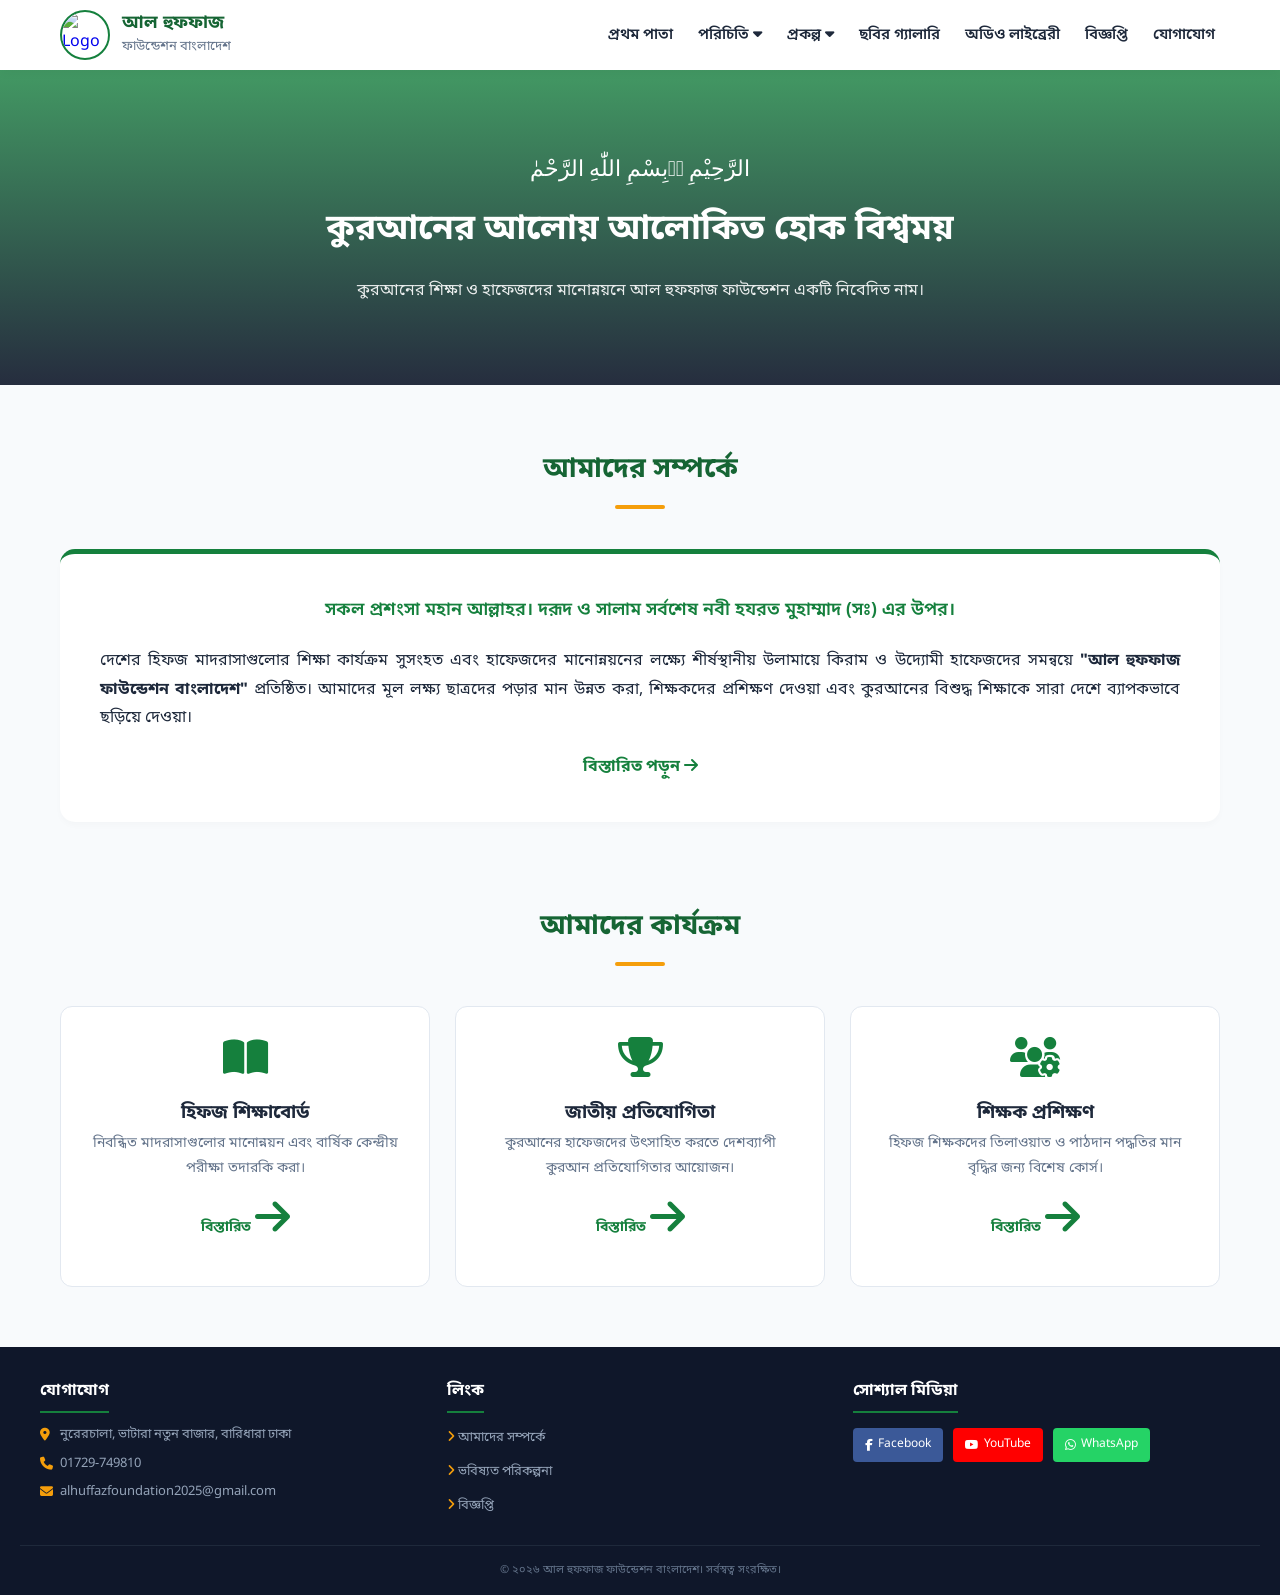
==== commit c598aaf3: "Update index.html" ====
--- a/public/index.html
+++ b/public/index.html
@@ -3,328 +3,73 @@
 <head>
     <meta charset="UTF-8">
     <meta name="viewport" content="width=device-width, initial-scale=1.0">
-    <title>মাদরাসা নিবন্ধন আবেদন | আল হুফফাজ</title>
+    <title>আল হুফফাজ ফাউন্ডেশন বাংলাদেশ | কুরআনের আলোয় আলোকিত বিশ্বময়</title>
     
-    <link href="https://fonts.googleapis.com/css2?family=Noto+Sans+Bengali:wght@300;400;500;600;700&family=Poppins:wght@400;600;700&display=swap" rel="stylesheet">
+    <link href="https://fonts.googleapis.com/css2?family=Noto+Sans+Bengali:wght@300;400;500;600;700&display=swap" rel="stylesheet">
     <link rel="stylesheet" href="https://cdnjs.cloudflare.com/ajax/libs/font-awesome/6.4.0/css/all.min.css">
+    
     <link rel="stylesheet" href="style.css">
-    
-    <script src="https://cdnjs.cloudflare.com/ajax/libs/jspdf/2.5.1/jspdf.umd.min.js"></script>
-    <script src="https://cdnjs.cloudflare.com/ajax/libs/html2canvas/1.4.1/html2canvas.min.js"></script>
-
-    <style>
-        :root { --primary: #064e3b; --secondary: #15803d; --accent: #f59e0b; --bg: #f1f5f9; --glass: rgba(255, 255, 255, 0.95); }
-        body { font-family: 'Noto Sans Bengali', sans-serif; background: var(--bg); margin: 0; }
-
-        .reg-container { max-width: 1000px; margin: 40px auto; background: var(--glass); border-radius: 30px; box-shadow: 0 30px 70px rgba(0,0,0,0.1); overflow: hidden; border: 1px solid rgba(255,255,255,0.3); backdrop-filter: blur(10px); }
-        
-        .reg-header { background: linear-gradient(135deg, var(--primary), var(--secondary)); color: #fff; padding: 60px 20px; text-align: center; position: relative; }
-        .reg-header::after { content: ""; position: absolute; bottom: 0; left: 0; width: 100%; height: 50px; background: white; clip-path: polygon(0 100%, 100% 100%, 100% 0); }
-        .logo-box { width: 110px; height: 110px; background: #fff; padding: 8px; border-radius: 35px; margin: 0 auto 20px; box-shadow: 0 15px 35px rgba(0,0,0,0.2); transform: rotate(-5deg); transition: 0.3s; }
-        .logo-box:hover { transform: rotate(0deg) scale(1.05); }
-        .logo-box img { width: 100%; border-radius: 30px; }
-        .reg-header h1 { font-size: 32px; font-weight: 800; margin: 0; text-shadow: 0 2px 10px rgba(0,0,0,0.2); }
-        
-        .photo-widget { background: #fff; border: 3px dashed #cbd5e1; border-radius: 25px; padding: 30px; text-align: center; cursor: pointer; transition: 0.3s; position: relative; margin: -50px auto 40px; width: 250px; box-shadow: 0 10px 30px rgba(0,0,0,0.05); z-index: 10; animation: pulseBorder 2s infinite; }
-        .photo-widget:hover { border-color: var(--secondary); background: #f0fdf4; }
-        @keyframes pulseBorder { 0% { border-color: #cbd5e1; } 50% { border-color: var(--accent); } 100% { border-color: #cbd5e1; } }
-        .photo-preview-circle { width: 100px; height: 100px; background: #f8fafc; border-radius: 50%; margin: 0 auto 15px; display: flex; align-items: center; justify-content: center; font-size: 40px; color: var(--secondary); overflow: hidden; }
-        .photo-preview-circle img { width: 100%; height: 100%; object-fit: cover; }
-
-        .main-form { padding: 40px; }
-        .form-section { margin-bottom: 45px; }
-        .section-title { font-size: 18px; font-weight: 800; color: var(--primary); display: flex; align-items: center; gap: 10px; margin-bottom: 25px; padding-bottom: 10px; border-bottom: 2px solid #e2e8f0; }
-        .section-title i { background: var(--secondary); color: #fff; width: 35px; height: 35px; border-radius: 10px; display: flex; align-items: center; justify-content: center; font-size: 16px; }
-
-        .grid { display: grid; grid-template-columns: repeat(auto-fit, minmax(280px, 1fr)); gap: 25px; }
-        .input-group { display: flex; flex-direction: column; gap: 8px; }
-        .input-group label { font-size: 14px; font-weight: 700; color: #475569; }
-        .input-wrapper { position: relative; }
-        .input-wrapper i { position: absolute; left: 15px; top: 50%; transform: translateY(-50%); color: var(--secondary); }
-        .input-wrapper input, .input-wrapper select { width: 100%; padding: 14px 15px 14px 45px; border: 2px solid #e2e8f0; border-radius: 15px; font-size: 15px; transition: 0.3s; box-sizing: border-box; background: #fff; font-family: inherit; }
-        .input-wrapper input:focus, .input-wrapper select:focus { border-color: var(--secondary); box-shadow: 0 0 0 5px rgba(21, 128, 61, 0.1); outline: none; }
-
-        .btn-submit { background: linear-gradient(135deg, var(--primary), var(--secondary)); color: #fff; border: none; padding: 22px; font-size: 20px; font-weight: 800; width: 100%; border-radius: 20px; cursor: pointer; transition: 0.4s; box-shadow: 0 15px 35px rgba(6, 78, 59, 0.3); display: flex; align-items: center; justify-content: center; gap: 15px; }
-        .btn-submit:hover { transform: translateY(-5px); box-shadow: 0 20px 45px rgba(6, 78, 59, 0.4); }
-
-        .overlay-center { position: fixed; inset: 0; background: rgba(15, 23, 42, 0.95); backdrop-filter: blur(15px); z-index: 1000000; display: none; flex-direction: column; align-items: center; justify-content: center; color: white; }
-        .loader-ring { width: 120px; height: 120px; border-radius: 50%; border: 4px solid rgba(255,255,255,0.1); border-top: 4px solid var(--accent); animation: spin 1s linear infinite; display: flex; align-items: center; justify-content: center; }
-        .loader-text { position: absolute; font-family: 'Poppins', sans-serif; font-weight: 800; font-size: 24px; }
-        @keyframes spin { to { transform: rotate(360deg); } }
-
-        .success-card { background: #fff; padding: 50px 30px; border-radius: 40px; text-align: center; width: 90%; max-width: 450px; color: #1e293b; transform: scale(0.8); transition: 0.5s cubic-bezier(0.34, 1.56, 0.64, 1); }
-        .success-card.show { transform: scale(1); }
-        .check-icon { width: 100px; height: 100px; background: #dcfce7; color: #10b981; font-size: 50px; border-radius: 50%; display: flex; align-items: center; justify-content: center; margin: 0 auto 30px; }
-
-        @media (max-width: 600px) { .main-form { padding: 20px; } .reg-header h1 { font-size: 24px; } }
-    </style>
 </head>
 <body>
 
     <div id="header-placeholder"></div>
 
-    <div class="overlay-center" id="loaderOverlay">
-        <div class="loader-ring"></div>
-        <div class="loader-text"><span id="pNum">0</span>%</div>
-        <h2 style="margin-top: 40px; font-weight: 300;">আবেদন প্রসেস হচ্ছে...</h2>
-    </div>
+    <section class="hero" style="height: 35vh; display: flex; flex-direction: column; justify-content: center; align-items: center; text-align: center; color: white; background: linear-gradient(rgba(21, 128, 61, 0.8), rgba(15, 23, 42, 0.9)), url('https://images.unsplash.com/photo-1584281723351-95ad9970422c?auto=format&fit=crop&w=1600&q=80') center/cover;">
+        <div style="font-size: 22px; margin-bottom: 10px; font-family: serif;">بِسْمِ اللّٰهِ الرَّحْمٰনِ الرَّحِيْمِ</div>
+        <h2 style="font-size: 2.2rem; margin-bottom: 15px; font-weight: 700;">কুরআনের আলোয় আলোকিত হোক বিশ্বময়</h2>
+        <p style="max-width: 700px; opacity: 0.9;">কুরআনের শিক্ষা ও হাফেজদের মানোন্নয়নে আল হুফফাজ ফাউন্ডেশন একটি নিবেদিত নাম।</p>
+    </section>
 
-    <div class="overlay-center" id="successOverlay" style="background: rgba(15, 23, 42, 0.8);">
-        <div class="success-card" id="successCard">
-            <div class="check-icon"><i class="fas fa-check"></i></div>
-            <h2 style="color: var(--primary); margin-bottom: 10px;">আলহামদুলিল্লাহ!</h2>
-            <p style="font-size: 15px; color: #64748b; line-height: 1.6; margin-bottom: 25px;">
-                আপনার মাদরাসার আবেদনটি <b>সফলভাবে জমা হয়েছে</b>। যাচাই-বাছাই শেষে চূড়ান্ত সিদ্ধান্ত জানানো হবে। আপনার ট্র্যাকিং আইডি ও আবেদনপত্রের PDF ডাউনলোড হচ্ছে।
-            </p>
-            <h3 id="finalRegId" style="background: #f1f5f9; padding: 15px; border-radius: 15px; color: var(--secondary);">ট্র্যাকিং আইডি: AHFB-XX-XXXX</h3>
-            <button class="btn-submit" onclick="location.reload()" style="margin-top: 30px; padding: 15px;">ঠিক আছে</button>
-        </div>
-    </div>
-
-    <div class="reg-container">
-        <header class="reg-header">
-            <div class="logo-box"><img src="https://res.cloudinary.com/ddvprmv9g/image/upload/v1777644601/gu7xxpbkokyrx9wgifsn.jpg" alt="Logo"></div>
-            <h1>মাদরাসা নিবন্ধন আবেদন</h1>
-            <p>আল হুফফাজ শিক্ষাবোর্ড বাংলাদেশ | স্মার্ট এডুকেশন বোর্ড</p>
-        </header>
-
-        <form class="main-form" id="regForm">
-            
-            <div class="photo-widget" onclick="document.getElementById('pInput').click()">
-                <div class="photo-preview-circle" id="pCircle">
-                    <i class="fas fa-camera"></i>
-                    <img id="pImg">
-                </div>
-                <div class="photo-guide-text">
-                    <strong style="color: var(--primary);">ছবি আপলোড করুন</strong><br>
-                    <small style="color: #64748b;">ক্লিক করে মাদরাসার ছবি দিন</small>
-                </div>
-                <input type="file" id="pInput" accept="image/*" style="display:none;">
+    <div class="container">
+        
+        <section id="about">
+            <div class="section-title">
+                <h2>আমাদের সম্পর্কে</h2>
+                <div class="line"></div>
             </div>
-
-            <div class="form-section">
-                <div class="section-title"><i>১</i> সাধারণ তথ্য</div>
-                <div class="grid">
-                    <div class="input-group">
-                        <label>মাদরাসার নাম (বাংলায়)</label>
-                        <div class="input-wrapper"><i class="fas fa-university"></i><input type="text" id="mName" placeholder="সম্পূর্ণ নাম লিখুন" required></div>
-                    </div>
-                    <div class="input-group">
-                        <label>মাদরাসার ধরন</label>
-                        <div class="input-wrapper"><i class="fas fa-tags"></i>
-                            <select id="mType">
-                                <option value="কওমী">কওমী মাদরাসা</option>
-                                <option value="হিফজ">হিফজ মাদরাসা</option>
-                                <option value="নূরানী">নূরানী ও মক্তব</option>
-                                <option value="প্রাইভেট">প্রাইভেট মাদরাসা</option>
-                            </select>
-                        </div>
-                    </div>
-                    <div class="input-group">
-                        <label>শিক্ষা স্তর (জামাত)</label>
-                        <div class="input-wrapper"><i class="fas fa-layer-group"></i><input type="text" id="mLevel" placeholder="যেমন: নাজেরা থেকে তাকমিল" required></div>
-                    </div>
-                    <div class="input-group">
-                        <label>মুহতামিম/প্রধান শিক্ষকের নাম</label>
-                        <div class="input-wrapper"><i class="fas fa-user-tie"></i><input type="text" id="mPrincipal" required></div>
-                    </div>
+            <div class="content-card">
+                <p style="text-align: center; color: var(--primary); font-weight: 600; margin-bottom: 20px; font-size: 18px;">
+                    সকল প্রশংসা মহান আল্লাহর। দরূদ ও সালাম সর্বশেষ নবী হযরত মুহাম্মাদ (সঃ) এর উপর।
+                </p>
+                <p style="text-align: justify; font-size: 16px;">
+                    দেশের হিফজ মাদরাসাগুলোর শিক্ষা কার্যক্রম সুসংহত এবং হাফেজদের মানোন্নয়নের লক্ষ্যে শীর্ষস্থানীয় উলামায়ে কিরাম ও উদ্যোমী হাফেজদের সমন্বয়ে <strong>"আল হুফফাজ ফাউন্ডেশন বাংলাদেশ"</strong> প্রতিষ্ঠিত। আমাদের মূল লক্ষ্য ছাত্রদের পড়ার মান উন্নত করা, শিক্ষকদের প্রশিক্ষণ দেওয়া এবং কুরআনের বিশুদ্ধ শিক্ষাকে সারা দেশে ব্যাপকভাবে ছড়িয়ে দেওয়া।
+                </p>
+                <div style="text-align: center; margin-top: 20px;">
+                    <a href="about.html" style="color: var(--primary); font-weight: bold; text-decoration: none;">বিস্তারিত পড়ুন <i class="fas fa-arrow-right"></i></a>
                 </div>
             </div>
+        </section>
 
-            <div class="form-section">
-                <div class="section-title"><i>২</i> অবস্থান ও ঠিকানা</div>
-                <div class="grid">
-                    <div class="input-group">
-                        <label>বিভাগ</label>
-                        <div class="input-wrapper"><i class="fas fa-map"></i>
-                            <select id="mDiv" onchange="updateDistricts()" required>
-                                <option value="">বিভাগ সিলেক্ট করুন</option>
-                                <option value="ঢাকা">ঢাকা</option>
-                                <option value="চট্টগ্রাম">চট্টগ্রাম</option>
-                                <option value="রাজশাহী">রাজশাহী</option>
-                                <option value="সিলেট">সিলেট</option>
-                                <option value="খুলনা">খুলনা</option>
-                                <option value="বরিশাল">বরিশাল</option>
-                                <option value="রংপুর">রংপুর</option>
-                                <option value="ময়মনসিংহ">ময়মনসিংহ</option>
-                            </select>
-                        </div>
-                    </div>
-                    <div class="input-group">
-                        <label>জেলা</label>
-                        <div class="input-wrapper"><i class="fas fa-map-marker-alt"></i><select id="mDist" required><option value="">প্রথমে বিভাগ বেছে নিন</option></select></div>
-                    </div>
-                    <div class="input-group">
-                        <label>উপজেলা/থানা</label>
-                        <div class="input-wrapper"><i class="fas fa-city"></i><input type="text" id="mThana" placeholder="থানার নাম লিখুন" required></div>
-                    </div>
-                    <div class="input-group">
-                        <label>গ্রাম/রাস্তা</label>
-                        <div class="input-wrapper"><i class="fas fa-home"></i><input type="text" id="mVillage" required></div>
-                    </div>
+        <section id="activities" style="margin-top: 80px;">
+            <div class="section-title">
+                <h2>আমাদের কার্যক্রম</h2>
+                <div class="line"></div>
+            </div>
+            <div class="activities-grid">
+                <div class="card">
+                    <i class="fas fa-book-open"></i>
+                    <h3>হিফজ শিক্ষাবোর্ড</h3>
+                    <p style="font-size: 14px; color: var(--text-muted); margin-bottom: 15px;">নিবন্ধিত মাদরাসাগুলোর মানোন্নয়ন এবং বার্ষিক কেন্দ্রীয় পরীক্ষা তদারকি করা।</p>
+                    <a href="board.html" style="color: var(--primary); font-size: 14px; text-decoration: none; font-weight: bold;">বিস্তারিত <i class="fas fa-arrow-right"></i></a>
+                </div>
+                <div class="card">
+                    <i class="fas fa-trophy"></i>
+                    <h3>জাতীয় প্রতিযোগিতা</h3>
+                    <p style="font-size: 14px; color: var(--text-muted); margin-bottom: 15px;">কুরআনের হাফেজদের উৎসাহিত করতে দেশব্যাপী কুরআন প্রতিযোগিতার আয়োজন।</p>
+                    <a href="competition.html" style="color: var(--primary); font-size: 14px; text-decoration: none; font-weight: bold;">বিস্তারিত <i class="fas fa-arrow-right"></i></a>
+                </div>
+                <div class="card">
+                    <i class="fas fa-users-gear"></i>
+                    <h3>শিক্ষক প্রশিক্ষণ</h3>
+                    <p style="font-size: 14px; color: var(--text-muted); margin-bottom: 15px;">হিফজ শিক্ষকদের তিলাওয়াত ও পাঠদান পদ্ধতির মান বৃদ্ধির জন্য বিশেষ কোর্স।</p>
+                    <a href="training.html" style="color: var(--primary); font-size: 14px; text-decoration: none; font-weight: bold;">বিস্তারিত <i class="fas fa-arrow-right"></i></a>
                 </div>
             </div>
-
-            <div class="form-section">
-                <div class="section-title"><i>৩</i> অবকাঠামো ও যোগাযোগ</div>
-                <div class="grid">
-                    <div class="input-group">
-                        <label>মালিকানা স্ট্যাটাস</label>
-                        <div class="input-wrapper"><i class="fas fa-key"></i>
-                            <select id="mOwner">
-                                <option value="নিজস্ব ভবন">নিজস্ব ভবন</option>
-                                <option value="ভাড়া ভবন">ভাড়া ভবন</option>
-                                <option value="মালিকানাধীন">ব্যক্তি মালিকানাধীন</option>
-                            </select>
-                        </div>
-                    </div>
-                    <div class="input-group">
-                        <label>মোট শিক্ষক সংখ্যা</label>
-                        <div class="input-wrapper"><i class="fas fa-users"></i><input type="number" id="tCount" required></div>
-                    </div>
-                    <div class="input-group">
-                        <label>মোট ছাত্র সংখ্যা</label>
-                        <div class="input-wrapper"><i class="fas fa-user-graduate"></i><input type="number" id="sCount" required></div>
-                    </div>
-                    <div class="input-group">
-                        <label>মোবাইল নম্বর (প্রধানের)</label>
-                        <div class="input-wrapper"><i class="fas fa-phone-alt"></i><input type="tel" id="mPhone" maxlength="11" placeholder="০১৭XXXXXXXX" required></div>
-                    </div>
-                </div>
-            </div>
-
-            <button type="submit" class="btn-submit">
-                <i class="fas fa-paper-plane"></i> আবেদন জমা দিন
-            </button>
-        </form>
+        </section>
     </div>
 
     <div id="footer-placeholder"></div>
-    <div id="pdf-render-box" style="position: absolute; left: -9999px; top: 0; width: 794px; display: none;"></div>
+
     <script src="script.js"></script>
-
-    <script type="module">
-        import { initializeApp } from "https://www.gstatic.com/firebasejs/10.8.0/firebase-app.js";
-        import { getFirestore, collection, addDoc, serverTimestamp } from "https://www.gstatic.com/firebasejs/10.8.0/firebase-firestore.js";
-        
-        const firebaseConfig = { apiKey: "AIzaSyAjv9u2Qn3EdVxNKBMcT1ezHp-5NitucT0", authDomain: "foundation-ntc.firebaseapp.com", projectId: "foundation-ntc", storageBucket: "foundation-ntc.firebasestorage.app", messagingSenderId: "940836724866", appId: "1:940836724866:web:b93b489374f410be02949b" };
-        const app = initializeApp(firebaseConfig); const db = getFirestore(app);
-
-        let imgUrl = ""; let b64 = "";
-
-        const dists = { 
-            "ঢাকা": ["ঢাকা", "ফরিদপুর", "গাজীপুর", "গোপালগঞ্জ", "কিশোরগঞ্জ", "মাদারীপুর", "মানিকগঞ্জ", "মুন্সীগঞ্জ", "নারায়ণগঞ্জ", "নরসিংদী", "রাজবাড়ী", "শরীয়তপুর", "টাঙ্গাইল"], 
-            "চট্টগ্রাম": ["চট্টগ্রাম", "বান্দরবান", "ব্রাহ্মণবাড়িয়া", "চাঁদপুর", "কুমিল্লা", "কক্সবাজার", "ফেনী", "খাগড়াছড়ি", "লক্ষ্মীপুর", "নোয়াখালী", "রাঙ্গামাটি"], 
-            "সিলেট": ["সিলেট", "মৌলভীবাজার", "হবিগঞ্জ", "সুনামগঞ্জ"], 
-            "ময়মনসিংহ": ["ময়মনসিংহ", "জামালপুর", "শেরপুর", "নেত্রকোনা"],
-            "রাজশাহী": ["রাজশাহী", "বগুড়া", "জয়পুরহাট", "নওগাঁ", "নাটোর", "নবাবগঞ্জ", "পাবনা", "সিরাজগঞ্জ"],
-            "খুলনা": ["খুলনা", "বাগেরহাট", "চুয়াডাঙ্গা", "যশোর", "ঝিনাইদহ", "কুষ্টিয়া", "মাগুরা", "মেহেরপুর", "নড়াইল", "সাতক্ষীরা"],
-            "বরিশাল": ["বরিশাল", "বরগুনা", "ভোলা", "ঝালকাঠি", "পটুয়াখালী", "পিরোজপুর"],
-            "রংপুর": ["রংপুর", "দিনাজপুর", "গাইবান্ধা", "কুড়িগ্রাম", "লালমনিরহাট", "নীলফামারী", "পঞ্চগড়", "ঠাকুরগাঁও"]
-        };
-        
-        window.updateDistricts = () => {
-            const div = document.getElementById('mDiv').value;
-            const distSelect = document.getElementById('mDist');
-            distSelect.innerHTML = '<option value="">জেলা বেছে নিন</option>';
-            if(dists[div]) dists[div].forEach(d => distSelect.innerHTML += `<option value="${d}">${d}</option>`);
-        };
-
-        document.getElementById('pInput').addEventListener('change', async (e) => {
-            const f = e.target.files[0]; if(!f) return;
-            const reader = new FileReader(); reader.onload=(ev)=>{ b64=ev.target.result; document.getElementById('pImg').src=ev.target.result; document.getElementById('pImg').style.display="block"; }; reader.readAsDataURL(f);
-            const fd = new FormData(); fd.append("file", f); fd.append("upload_preset", "pending-management-afcmbd");
-            try { const res = await fetch(`https://api.cloudinary.com/v1_1/dd0dgwdkc/upload`, {method:"POST", body:fd}); const d=await res.json(); imgUrl=d.secure_url; } catch(e){ alert("ছবি সার্ভারে দিতে সমস্যা হয়েছে!"); }
-        });
-
-        // পিডিএফে "আবেদনপত্র" লেখা থাকবে
-        function getPdfLayout(d, regId) {
-            return `<div style="width:794px; min-height:1122px; background:#fff; padding:60px; font-family:'Noto Sans Bengali',sans-serif; color:#000; box-sizing:border-box; position:relative;">
-                <div style="border:5px double #15803d; padding:40px; min-height:1000px; position:relative; background: #fff;">
-                    <div style="text-align:center; border-bottom:3px solid #15803d; padding-bottom:20px; margin-bottom:40px;">
-                        <img src="https://res.cloudinary.com/ddvprmv9g/image/upload/v1777644601/gu7xxpbkokyrx9wgifsn.jpg" crossorigin="anonymous" style="width:100px; margin-bottom:15px;">
-                        <h1 style="margin:0; font-size:40px; color:#064e3b;">আল হুফফাজ শিক্ষাবোর্ড বাংলাদেশ</h1>
-                        <p style="margin:5px 0; font-size:18px; color:#475569; font-weight:bold;">গাজীপুর, ঢাকা, বাংলাদেশ</p>
-                        <div style="background:#15803d; color:#fff; display:inline-block; padding:10px 40px; border-radius:50px; font-weight:bold; font-size:22px; margin-top:20px;">মাদরাসা নিবন্ধন আবেদনপত্র</div>
-                    </div>
-                    <div style="position:absolute; top:50px; right:50px; width:120px; height:150px; border:2px solid #15803d; border-radius:8px; overflow:hidden;">
-                        ${b64 ? `<img src="${b64}" style="width:100%; height:100%; object-fit:cover;">` : ''}
-                    </div>
-                    
-                    <div style="display:flex; justify-content:space-between; margin-bottom: 25px; font-weight: bold; font-size: 16px;">
-                        <span>আবেদন আইডি: ${regId}</span>
-                        <span>তারিখ: ${new Date().toLocaleDateString('bn-BD')}</span>
-                    </div>
-
-                    <table style="width:100%; border-collapse:collapse; font-size:18px; margin-top:20px;">
-                        <tr style="background:#f0fdf4;"><td style="padding:15px; width:220px; font-weight:bold; color:#064e3b;">মাদরাসার নাম</td><td>: <b>${d.mName}</b></td></tr>
-                        <tr><td style="padding:15px; font-weight:bold; color:#064e3b;">মাদরাসার ধরন</td><td>: ${d.mType}</td></tr>
-                        <tr style="background:#f0fdf4;"><td style="padding:15px; font-weight:bold; color:#064e3b;">মুহতামিম</td><td>: ${d.mPrincipal}</td></tr>
-                        <tr><td style="padding:15px; font-weight:bold; color:#064e3b;">শিক্ষা স্তর</td><td>: ${d.mLevel}</td></tr>
-                        <tr style="background:#f0fdf4;"><td style="padding:15px; font-weight:bold; color:#064e3b;">জনবল ও অবকাঠামো</td><td>: শিক্ষক: ${d.tCount} জন, ছাত্র: ${d.sCount} জন (${d.mOwner})</td></tr>
-                        <tr><td style="padding:15px; font-weight:bold; color:#064e3b;">অবস্থান</td><td>: ${d.mVillage}, ${d.mThana}, ${d.mDist}, ${d.mDiv}</td></tr>
-                        <tr style="background:#f0fdf4;"><td style="padding:15px; font-weight:bold; color:#064e3b;">মোবাইল নম্বর</td><td>: <b>${d.mPhone}</b></td></tr>
-                    </table>
-                    
-                    <div style="margin-top:50px; border:1px solid #cbd5e1; padding:25px; border-radius:15px; background:#fafafa; text-align:justify; line-height: 1.6;">
-                        <b>ঘোষণা:</b> অত্র মাদরাসা কর্তৃপক্ষ আল হুফফাজ শিক্ষাবোর্ড বাংলাদেশ-এর সকল নিয়ম ও সিলেবাস মেনে শিক্ষা কার্যক্রম পরিচালনা করতে অঙ্গীকারাবদ্ধ। আমাদের এই আবেদন যাচাই-বাছাই করে অনুমোদন দেওয়ার জন্য অনুরোধ করছি।
-                    </div>
-                    
-                    <div style="position:absolute; bottom:60px; left:40px; right:40px; display:flex; justify-content:space-between; text-align:center; font-weight:bold;">
-                        <div style="width:180px; border-top:2px solid #000; padding-top:10px;">আবেদনকারীর স্বাক্ষর</div>
-                        <div style="width:180px; border-top:2px solid #000; padding-top:10px;">বোর্ড কর্তৃপক্ষের স্বাক্ষর</div>
-                    </div>
-                </div>
-            </div>`;
-        }
-
-        document.getElementById('regForm').addEventListener('submit', async (e) => {
-            e.preventDefault();
-            const regId = "AHFB-" + new Date().getFullYear().toString().substr(-2) + "-" + Math.floor(1000 + Math.random() * 9000);
-            const data = { mName: document.getElementById('mName').value, mType: document.getElementById('mType').value, mLevel: document.getElementById('mLevel').value, mPrincipal: document.getElementById('mPrincipal').value, mDiv: document.getElementById('mDiv').value, mDist: document.getElementById('mDist').value, mThana: document.getElementById('mThana').value, mVillage: document.getElementById('mVillage').value, mOwner: document.getElementById('mOwner').value, tCount: document.getElementById('tCount').value, sCount: document.getElementById('sCount').value, mPhone: document.getElementById('mPhone').value, photoUrl: imgUrl, regId: regId };
-            
-            document.getElementById('loaderOverlay').style.display='flex';
-            let p=0; const pEl=document.getElementById('pNum');
-            const timer=setInterval(()=>{ if(p<95){ p+=Math.floor(Math.random()*5)+1; pEl.innerText=p; } }, 150);
-
-            try {
-                // ১. ডাটাবেজে সেভ
-                await addDoc(collection(db, "madrasa_registrations"), { ...data, status: 'pending', timestamp: serverTimestamp() });
-                
-                // ২. সাদা পিডিএফ সমস্যার সমাধান (স্ক্রিনের বাইরে ব্লক করে রেন্ডার করা)
-                const renderBox = document.getElementById('pdf-render-box');
-                renderBox.style.display = 'block'; 
-                renderBox.innerHTML = getPdfLayout(data, regId);
-                
-                await new Promise(r => setTimeout(r, 1000));
-                
-                // ৩. PDF ডাউনলোড
-                const canvas = await html2canvas(renderBox.firstChild, { scale: 2, useCORS: true, windowWidth: 794 });
-                const { jsPDF } = window.jspdf; const pdf = new jsPDF('p','pt','a4');
-                
-                const imgData = canvas.toDataURL('image/jpeg', 0.95);
-                const pageW = pdf.internal.pageSize.getWidth();
-                const pageH = pdf.internal.pageSize.getHeight();
-                let imgW = pageW; let imgH = (canvas.height * pageW) / canvas.width;
-                
-                if (imgH > pageH) {
-                     const ratio = pageH / imgH; imgH = pageH; imgW = imgW * ratio;
-                     const marginX = (pageW - imgW) / 2; pdf.addImage(imgData, 'JPEG', marginX, 0, imgW, imgH);
-                } else { pdf.addImage(imgData, 'JPEG', 0, 0, imgW, imgH); }
-                
-                pdf.save(`Application_${data.mName}_${regId}.pdf`);
-                
-                renderBox.style.display = 'none'; // আবার লুকিয়ে ফেলা
-                clearInterval(timer); pEl.innerText="100";
-                
-                // ৪. সাকসেস মেসেজ
-                document.getElementById('loaderOverlay').style.display='none';
-                document.getElementById('finalRegId').innerText = "ট্র্যাকিং আইডি: " + regId;
-                document.getElementById('successOverlay').style.display='flex';
-                setTimeout(()=> document.getElementById('successCard').classList.add('show'), 100);
-                
-            } catch(e) { alert("Error: " + e.message); document.getElementById('loaderOverlay').style.display='none'; clearInterval(timer); }
-        });
-    </script>
 </body>
 </html>
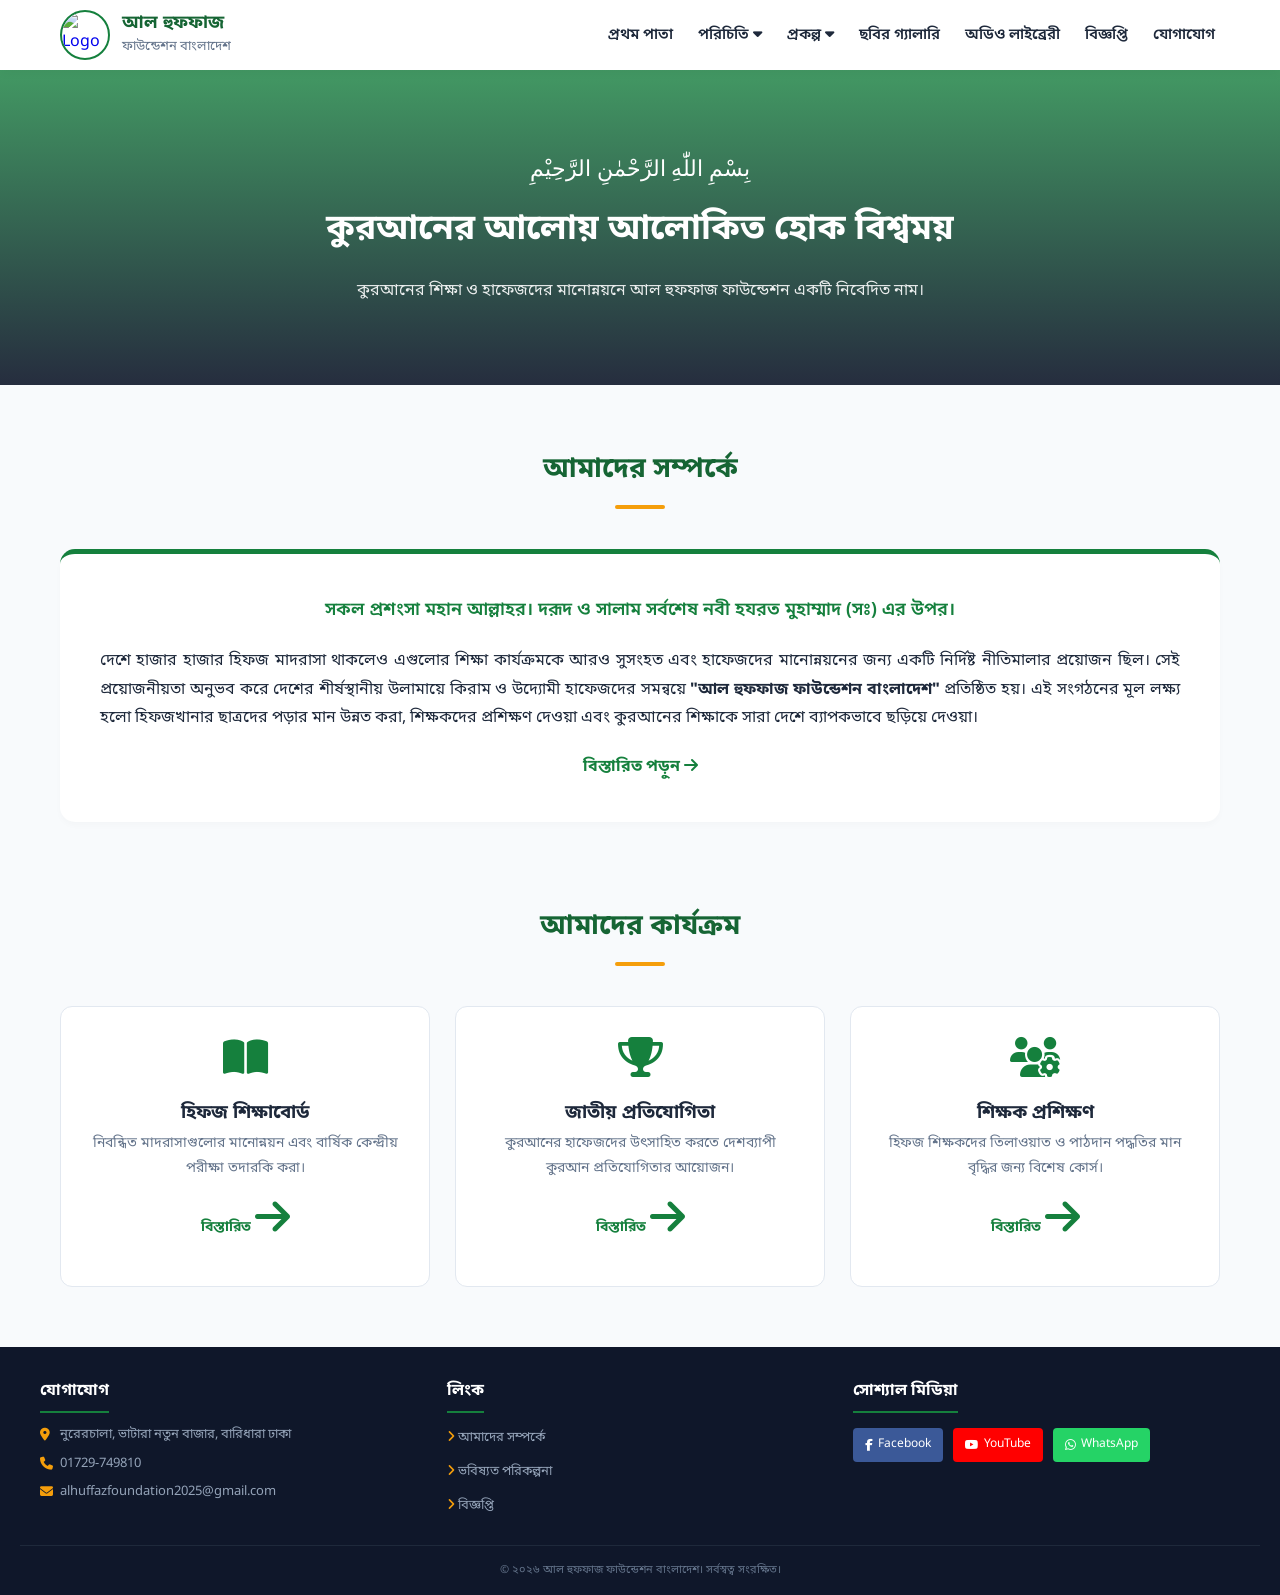
==== commit a439ce7a: "Update index.html" ====
--- a/public/index.html
+++ b/public/index.html
@@ -15,7 +15,7 @@
     <div id="header-placeholder"></div>
 
     <section class="hero" style="height: 35vh; display: flex; flex-direction: column; justify-content: center; align-items: center; text-align: center; color: white; background: linear-gradient(rgba(21, 128, 61, 0.8), rgba(15, 23, 42, 0.9)), url('https://images.unsplash.com/photo-1584281723351-95ad9970422c?auto=format&fit=crop&w=1600&q=80') center/cover;">
-        <div style="font-size: 22px; margin-bottom: 10px; font-family: serif;">بِسْمِ اللّٰهِ الرَّحْمٰনِ الرَّحِيْمِ</div>
+        <div style="font-size: 22px; margin-bottom: 10px; font-family: serif;">بِسْمِ اللّٰهِ الرَّحْمٰنِ الرَّحِيْمِ</div>
         <h2 style="font-size: 2.2rem; margin-bottom: 15px; font-weight: 700;">কুরআনের আলোয় আলোকিত হোক বিশ্বময়</h2>
         <p style="max-width: 700px; opacity: 0.9;">কুরআনের শিক্ষা ও হাফেজদের মানোন্নয়নে আল হুফফাজ ফাউন্ডেশন একটি নিবেদিত নাম।</p>
     </section>
@@ -31,8 +31,8 @@
                 <p style="text-align: center; color: var(--primary); font-weight: 600; margin-bottom: 20px; font-size: 18px;">
                     সকল প্রশংসা মহান আল্লাহর। দরূদ ও সালাম সর্বশেষ নবী হযরত মুহাম্মাদ (সঃ) এর উপর।
                 </p>
-                <p style="text-align: justify; font-size: 16px;">
-                    দেশের হিফজ মাদরাসাগুলোর শিক্ষা কার্যক্রম সুসংহত এবং হাফেজদের মানোন্নয়নের লক্ষ্যে শীর্ষস্থানীয় উলামায়ে কিরাম ও উদ্যোমী হাফেজদের সমন্বয়ে <strong>"আল হুফফাজ ফাউন্ডেশন বাংলাদেশ"</strong> প্রতিষ্ঠিত। আমাদের মূল লক্ষ্য ছাত্রদের পড়ার মান উন্নত করা, শিক্ষকদের প্রশিক্ষণ দেওয়া এবং কুরআনের বিশুদ্ধ শিক্ষাকে সারা দেশে ব্যাপকভাবে ছড়িয়ে দেওয়া।
+                <p style="text-align: justify;">
+                    দেশে হাজার হাজার হিফজ মাদরাসা থাকলেও এগুলোর শিক্ষা কার্যক্রমকে আরও সুসংহত এবং হাফেজদের মানোন্নয়নের জন্য একটি নির্দিষ্ট নীতিমালার প্রয়োজন ছিল। সেই প্রয়োজনীয়তা অনুভব করে দেশের শীর্ষস্থানীয় উলামায়ে কিরাম ও উদ্যোমী হাফেজদের সমন্বয়ে <strong>"আল হুফফাজ ফাউন্ডেশন বাংলাদেশ"</strong> প্রতিষ্ঠিত হয়। এই সংগঠনের মূল লক্ষ্য হলো হিফজখানার ছাত্রদের পড়ার মান উন্নত করা, শিক্ষকদের প্রশিক্ষণ দেওয়া এবং কুরআনের শিক্ষাকে সারা দেশে ব্যাপকভাবে ছড়িয়ে দেওয়া।
                 </p>
                 <div style="text-align: center; margin-top: 20px;">
                     <a href="about.html" style="color: var(--primary); font-weight: bold; text-decoration: none;">বিস্তারিত পড়ুন <i class="fas fa-arrow-right"></i></a>
